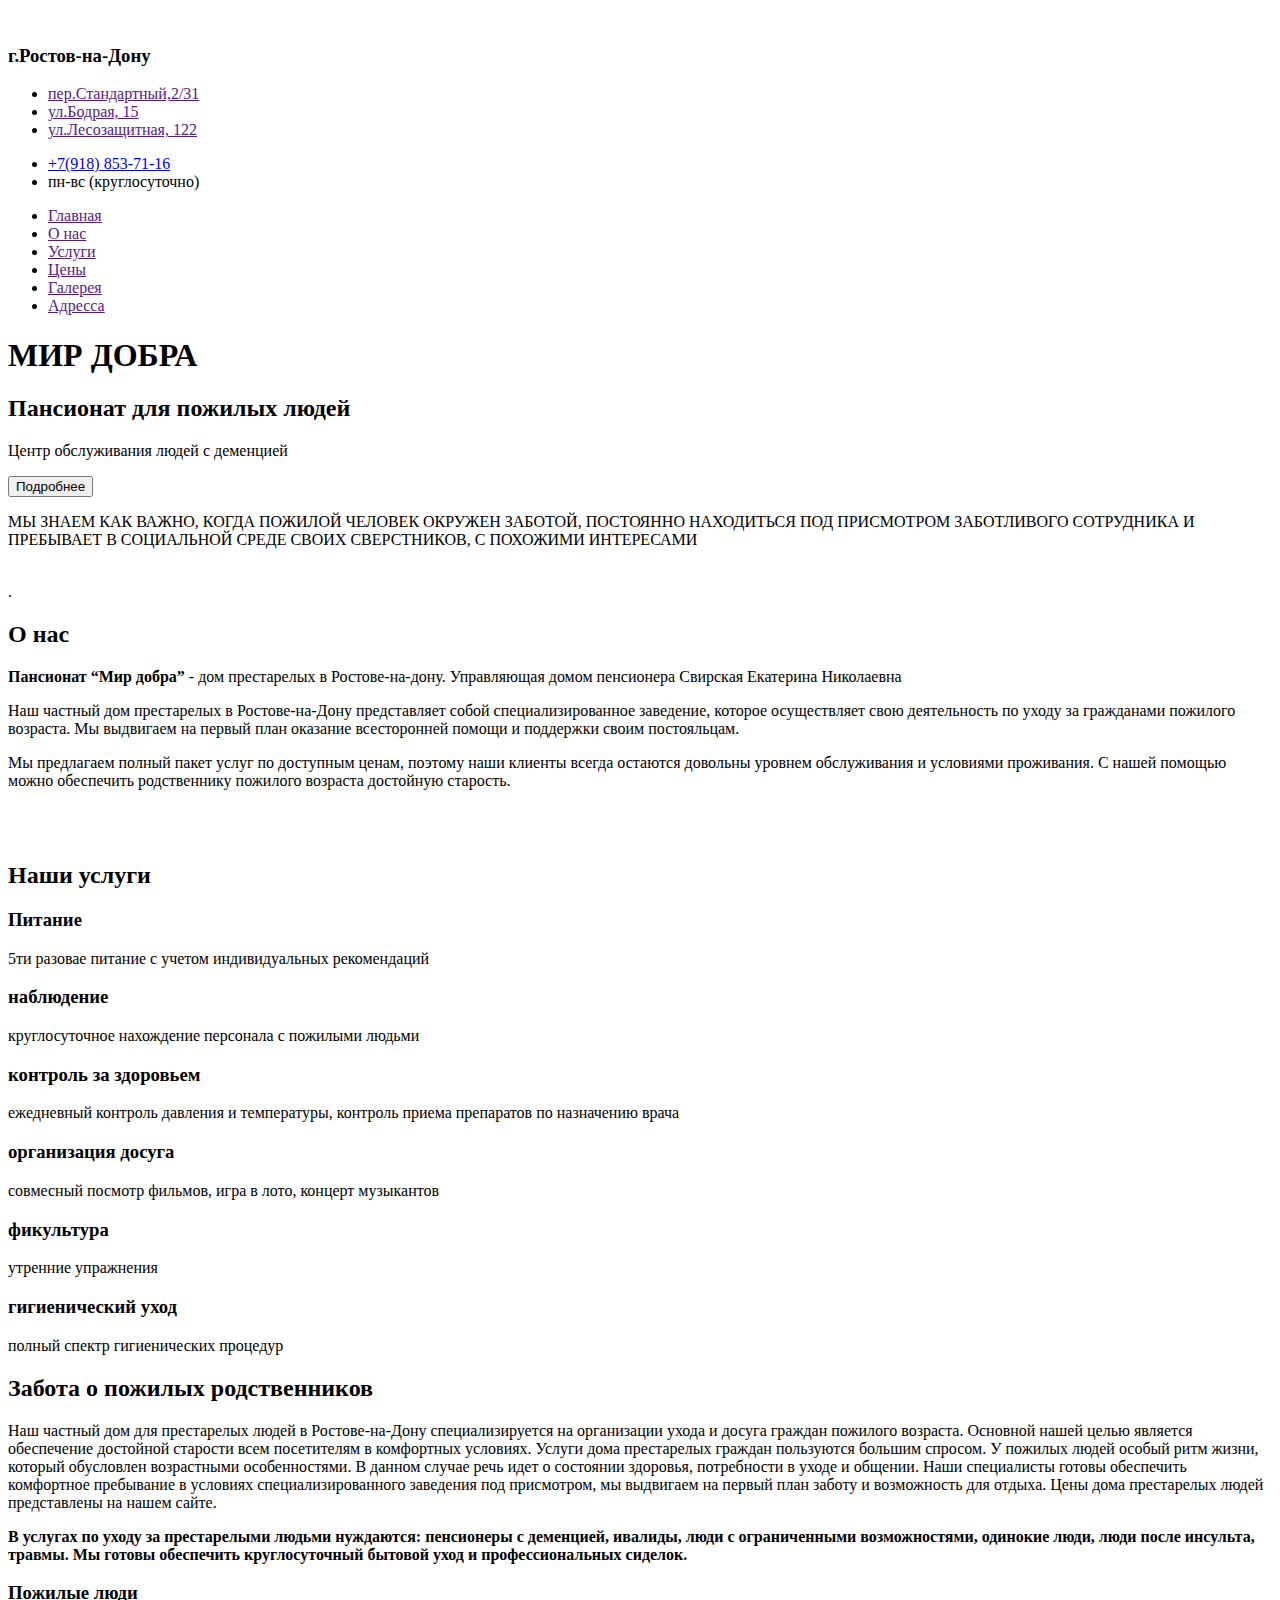
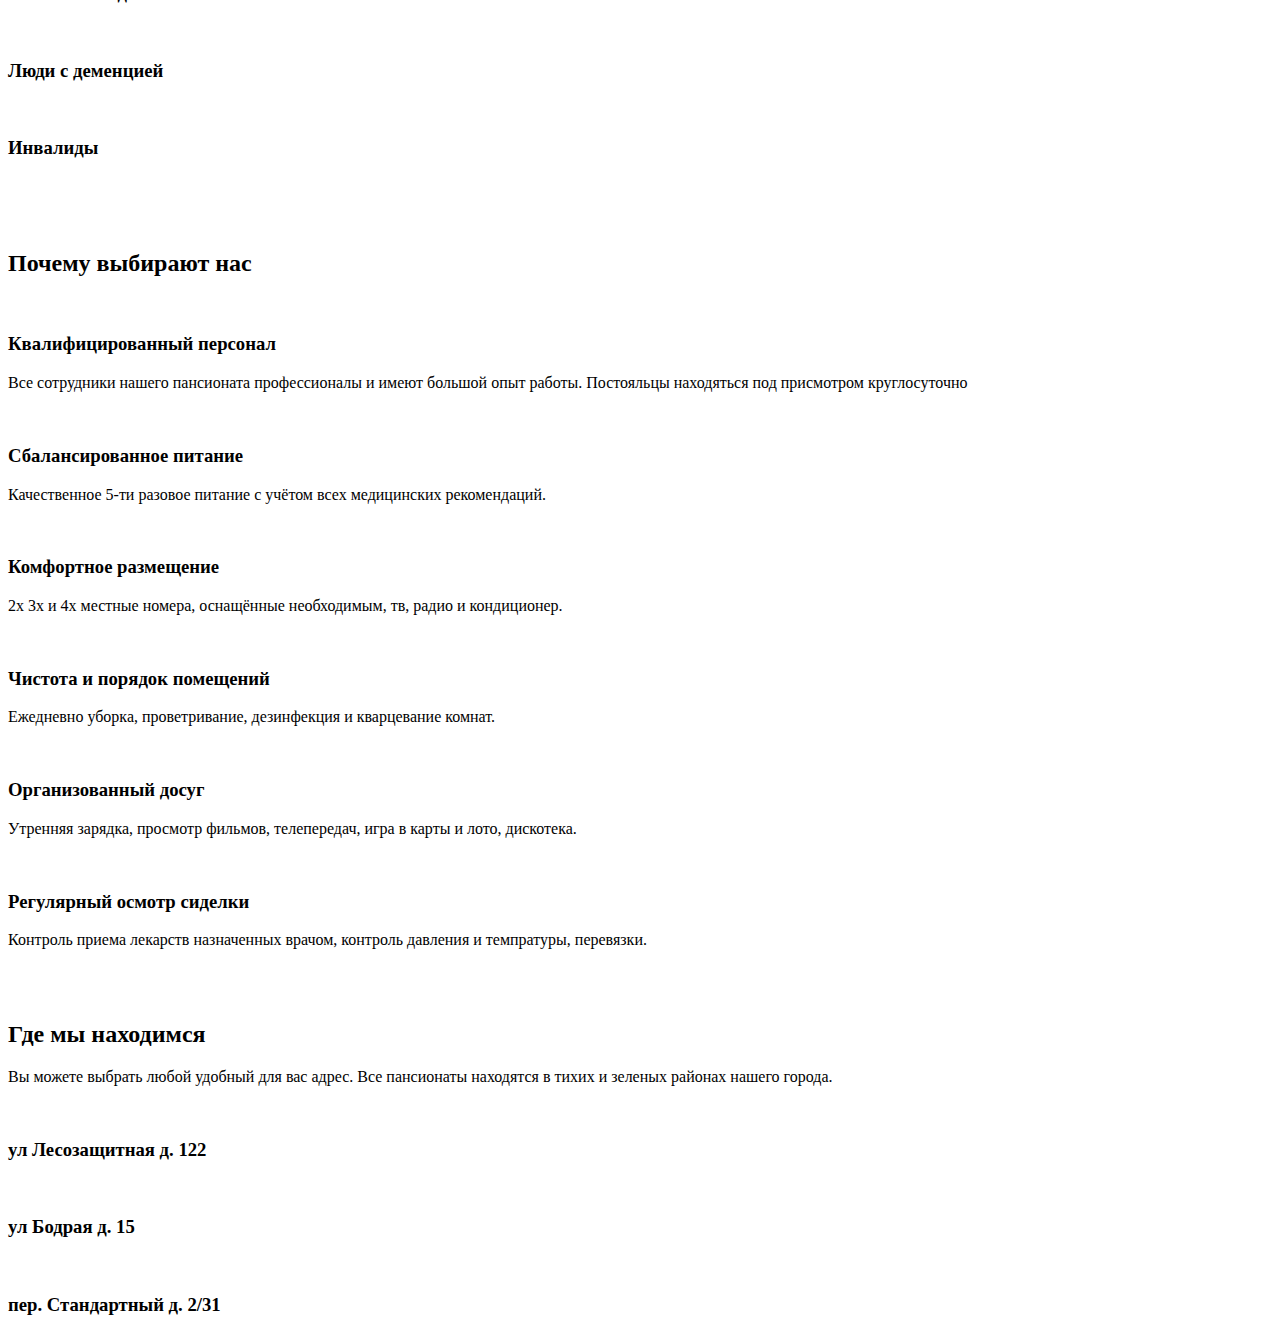
==== index.html @ 71255101 "Add files via upload" ====
<!DOCTYPE html>
<html lang="en">
<head>
    <meta charset="UTF-8">
    <meta name="viewport" content="width=device-width, initial-scale=1.0">
    <title>мир добра</title>
    <link rel="stylesheet" href="./style/fontawesome-free-6.6.0-web/css/all.css">
    <link rel="stylesheet" href="./style/style.css">
    <link rel="stylesheet" media="only screen and (max-width:768px)" href="./style/media.css">
    <link rel="stylesheet" media="only screen and (max-width:520px)" href="./style/media-sm.css">
</head>
<body>
    <header class="header">
        <nav class="header-top">
            <div class="container">
                <div class="nav-top">
                    <div class="logo">
                        <img class="logotip-img" src="./img/logo2.png" alt="">

                    </div>
                    <div class="adres">
                        <h3 class="adres-header"> 
                            <!-- <img class="icon" src="img/loco.png" height="23px" alt=""> -->
                            г.Ростов-на-Дону</h3>
                        <ul class="adres-lict">
                            <li class="adres-item"><a href="">пер.Стандартный,2/31</a></li>
                            <li  class="adres-item"><a href="">ул.Бодрая, 15</a></li>
                            <li  class="adres-item"><a href="">ул.Лесозащитная, 122</a></li>

                        </ul>
                    </div>
                    <div class="fone">
                        <ul class="fone-list">
                            <li class="fone-coll"><a href="tel:+79188537116">
                                 <!-- <img class="icon" src="img/fone.png" height="23px" alt=""> -->
                                 +7(918) 853-71-16</a></li>
                            <li class="fone-time"> 
                                <!-- <img class="icon" src="img/vremy.png" alt=""> -->
                                пн-вс (круглосуточно)</li>
                           
                        </ul>
                    </div>
                </div>
            </div>  
        </nav>
        <nav class="header-nav">
            <div class="container">
                <div class="nav-main">
                    <div class="burger">
                        <span></span>
                    </div>
                    <ul class="menu-main">
                        <li><a href="">Главная</a></li>
                        <li><a href="">О нас</a></li>
                        <li><a href="">Услуги</a></li>
                        <li><a href="">Цены</a></li>
                        <li><a href="">Галерея</a></li>
                        <li><a href="">Адресса</a></li>
                       
                    </ul>
                </div>
            </div>
        </nav>
        <div class="header-promo">
            <h1>МИР ДОБРА</h1>
            <h2>Пансионат для пожилых людей</h2>
            <p>Центр обслуживания людей с деменцией</p>
            <button class="btn">
                Подробнее
            </button>
        </div>
    </header>
    <main>

        <section class="trast">
           
            <div class="container">
                
                <p class="trast-text">
                    МЫ ЗНАЕМ КАК ВАЖНО, КОГДА ПОЖИЛОЙ ЧЕЛОВЕК ОКРУЖЕН ЗАБОТОЙ, ПОСТОЯННО НАХОДИТЬСЯ ПОД ПРИСМОТРОМ ЗАБОТЛИВОГО СОТРУДНИКА И ПРЕБЫВАЕТ В СОЦИАЛЬНОЙ СРЕДЕ СВОИХ СВЕРСТНИКОВ, С ПОХОЖИМИ ИНТЕРЕСАМИ
                </p>
            </div>
            <img class="listvite" src="img/list-futer.png" alt="">
        </section>
        <section class="about" id="about">
          
            <div class="container">
                .
                <div class="about-inner">
                <div class="about-text">
                    <h2>О нас</h2>
                    <p> <strong>Пансионат “Мир добра”</strong> - дом престарелых в Ростове-на-дону. Управляющая домом пенсионера Свирская Екатерина Николаевна</p>
                    <p>Наш частный дом престарелых в Ростове-на-Дону представляет собой специализированное заведение, которое осуществляет свою деятельность по уходу за гражданами пожилого возраста. Мы выдвигаем на первый план оказание всесторонней помощи и поддержки своим постояльцам.</p>
                    <p>Мы предлагаем полный пакет услуг по доступным ценам, поэтому наши клиенты всегда остаются довольны уровнем обслуживания и условиями проживания. С нашей помощью можно обеспечить родственнику пожилого возраста достойную старость.</p>
                    <img class="baterfly" src="img/bater.png" alt="">
                </div>
                <div class="about-foto">
                    <img class="resp" src="./img/foto3.jpg" alt="">
                </div>
                </div>
            </div>
        </section>


        <section class="servis">
            <div class="container">
                <h2>Наши услуги</h2>
                <div class="servis-inner">
                    <article class="servis-item">
                        <div class="servis-icone"><i class="fa-solid fa-utensils"></i></div>
                        <h3>Питание</h3>
                        <p>5ти разовае питание с учетом индивидуальных рекомендаций</p>
                    </article>
                    <article class="servis-item">
                        <div class="servis-icone"><i class="fa-solid fa-user-nurse"></i></div>
                        <h3>наблюдение </h3>
                        <p>круглосуточное нахождение персонала с пожилыми людьми</p>
                    </article>
                    <article class="servis-item">
                        <div class="servis-icone"><i class="fa-solid fa-user-doctor"></i></div>
                        <h3>контроль за  здоровьем</h3>
                        <p>ежедневный контроль давления и температуры, контроль приема препаратов по назначению врача</p>
                    </article>
                    <article class="servis-item">
                        <div class="servis-icone"><i class="fa-solid fa-music"></i></div>
                        <h3>организация досуга</h3>
                        <p>совмесный посмотр фильмов, игра в лото, концерт музыкантов </p>
                    </article>
                    <article class="servis-item">
                        <div class="servis-icone"><i class="fa-solid fa-person-running"></i></div>
                        <h3>фикультура</h3>
                        <p>утренние упражнения</p>
                    </article>
                    <article class="servis-item">
                        <div class="servis-icone"><i class="fa-solid fa-shower"></i></div>
                        <h3>гигиенический уход</h3>
                        <p>полный спектр гигиенических процедур</p>
                    </article>
                </div>
            </div>
        </section>


        <section class="oldmen">
            <div class="container">
                <div class="oldmen-inner">
                    <h2>Забота о пожилых родственников</h2>
                    <p>Наш частный дом для престарелых людей в Ростове-на-Дону специализируется на организации ухода и досуга граждан пожилого возраста. Основной нашей целью является обеспечение достойной старости всем посетителям в комфортных условиях. Услуги дома престарелых граждан пользуются большим спросом. У пожилых людей особый ритм жизни, который обусловлен возрастными особенностями. В данном случае речь идет о состоянии здоровья, потребности в уходе и общении. Наши специалисты готовы обеспечить комфортное пребывание в условиях специализированного заведения под присмотром, мы выдвигаем на первый план заботу и возможность для отдыха. Цены дома престарелых людей представлены на нашем сайте.</p>
                    <p>  
                       <strong>
                         В услугах по уходу за престарелыми людьми нуждаются: пенсионеры с деменцией, ивалиды, люди с ограниченными возможностями, одинокие люди, люди после инсульта, травмы.  Мы готовы обеспечить круглосуточный бытовой уход и профессиональных сиделок.

                       </strong>

                    </p>
                    <div class="oldmen-list">
                        <article class="oldmen-item">
                            <h3>Пожилые люди</h3>
                            <img class="resp" src="./img/odinochka.jpg" alt="">
                            <p></p>
                        </article>
                        <article class="oldmen-item">
                            <h3>Люди с деменцией</h3>
                            <img class="resp" src="./img/demenciaya.jpg" alt="">
                            <p></p>
                        </article>
                        <article class="oldmen-item">
                            <h3>Инвалиды</h3>
                            <img class="resp" src="./img/26.jpg" alt="">
                            <p></p>
                        </article>
                        
                    </div>
                    <img class='listik' src="img/leaf1.png" alt="">
                    
                </div>
            </div>
        </section>


        <section class="special">
            <div class="container">
                <div class="special-inner">
                    <h2>Почему выбирают нас</h2>
                    <div class="special-list">
                        <article class="special-item">
                            <div claas="special-icone" >
                                <img class="resp" src="img/dama.png" alt="">
                                
                            </div>
                            <div class="special-text">
                                <h3>Квалифицированный персонал</h3>
                                <p>Все сотрудники нашего пансионата профессионалы и имеют большой опыт работы. Постояльцы находяться под присмотром круглосуточно</p>
                            </div>
                        </article>
                        <article class="special-item">
                            <div claas="special-icone" >
                                <img class="resp" src="img/apple.png" alt="">
                                
                            </div>
                            <div class="special-text">
                                <h3>Сбалансированное питание</h3>
                                <p>Качественное 5-ти разовое питание с учётом всех медицинских рекомендаций.</p>
                            </div>
                        </article>
                        <article class="special-item">
                            <div claas="special-icone" >
                                <img class="resp" src="img/uut.png" alt="">
                                
                            </div>
                            <div class="special-text">
                                <h3>Комфортное размещение</h3>
                                <p> 2х 3х и 4х местные номера, оснащённые необходимым, тв, радио и кондиционер.</p>
                            </div>
                        </article>
                        <article class="special-item">
                            <div claas="special-icone" >
                                <img class="resp" src="img/pil.png" alt="">
                                
                            </div>
                            <div class="special-text">
                                <h3>Чистота и порядок помещений</h3>
                                <p>Ежедневно уборка, проветривание, дезинфекция и кварцевание комнат.</p>
                            </div>
                        </article>
                        <article class="special-item">
                            <div claas="special-icone" >
                                <img class="resp" src="img/kraski4.png" alt="">
                                
                            </div>
                            <div class="special-text">
                                <h3>Организованный досуг</h3>
                                <p>Утренняя зарядка, просмотр фильмов, телепередач, игра в карты и лото, дискотека.</p>
                            </div>
                        </article>
                        <article class="special-item">
                            <div claas="special-icone" >
                                <img class="resp" src="img/tonometr.png" alt="">
                                
                            </div>
                            <div class="special-text">
                                <h3>Регулярный осмотр сиделки</h3>
                                <p>Контроль приема лекарств назначенных врачом, контроль давления и темпратуры, перевязки.</p>
                            </div>
                        </article>
                        
                    </div>
                    <img class="pal" src="img/palochka.png" alt="">
                </div>

            </div>
        </section>



        <section class="point">
            <div class="container">
               
                <div class="point-inner">
                    <img class="wel" src="img/welcome.png" alt="">
                    <h2>Где мы находимся </h2>
                   
                    <p>Вы можете выбрать любой удобный для вас адрес. Все пансионаты находятся в тихих и зеленых районах нашего города.</p>
                    <div class="point-list">
                        <article class="point-item">
                            
                            <img src="img/122.jpg" alt="">
                            <h3>  ул Лесозащитная д. 122</h3>
                        </article>
                        <article class="point-item">
                           
                            <img src="img/15.jpg" alt="">
                            <h3>  ул Бодрая д. 15</h3>
                        </article>
                        <article class="point-item">
                            
                            <img src="img/31.jpg" alt="">
                            <h3>  пер. Стандартный д. 2/31</h3>
                        </article>
                    </div>
                </div>

            </div>
        </section>
    </main>
    <footer></footer>
</body>
</html>
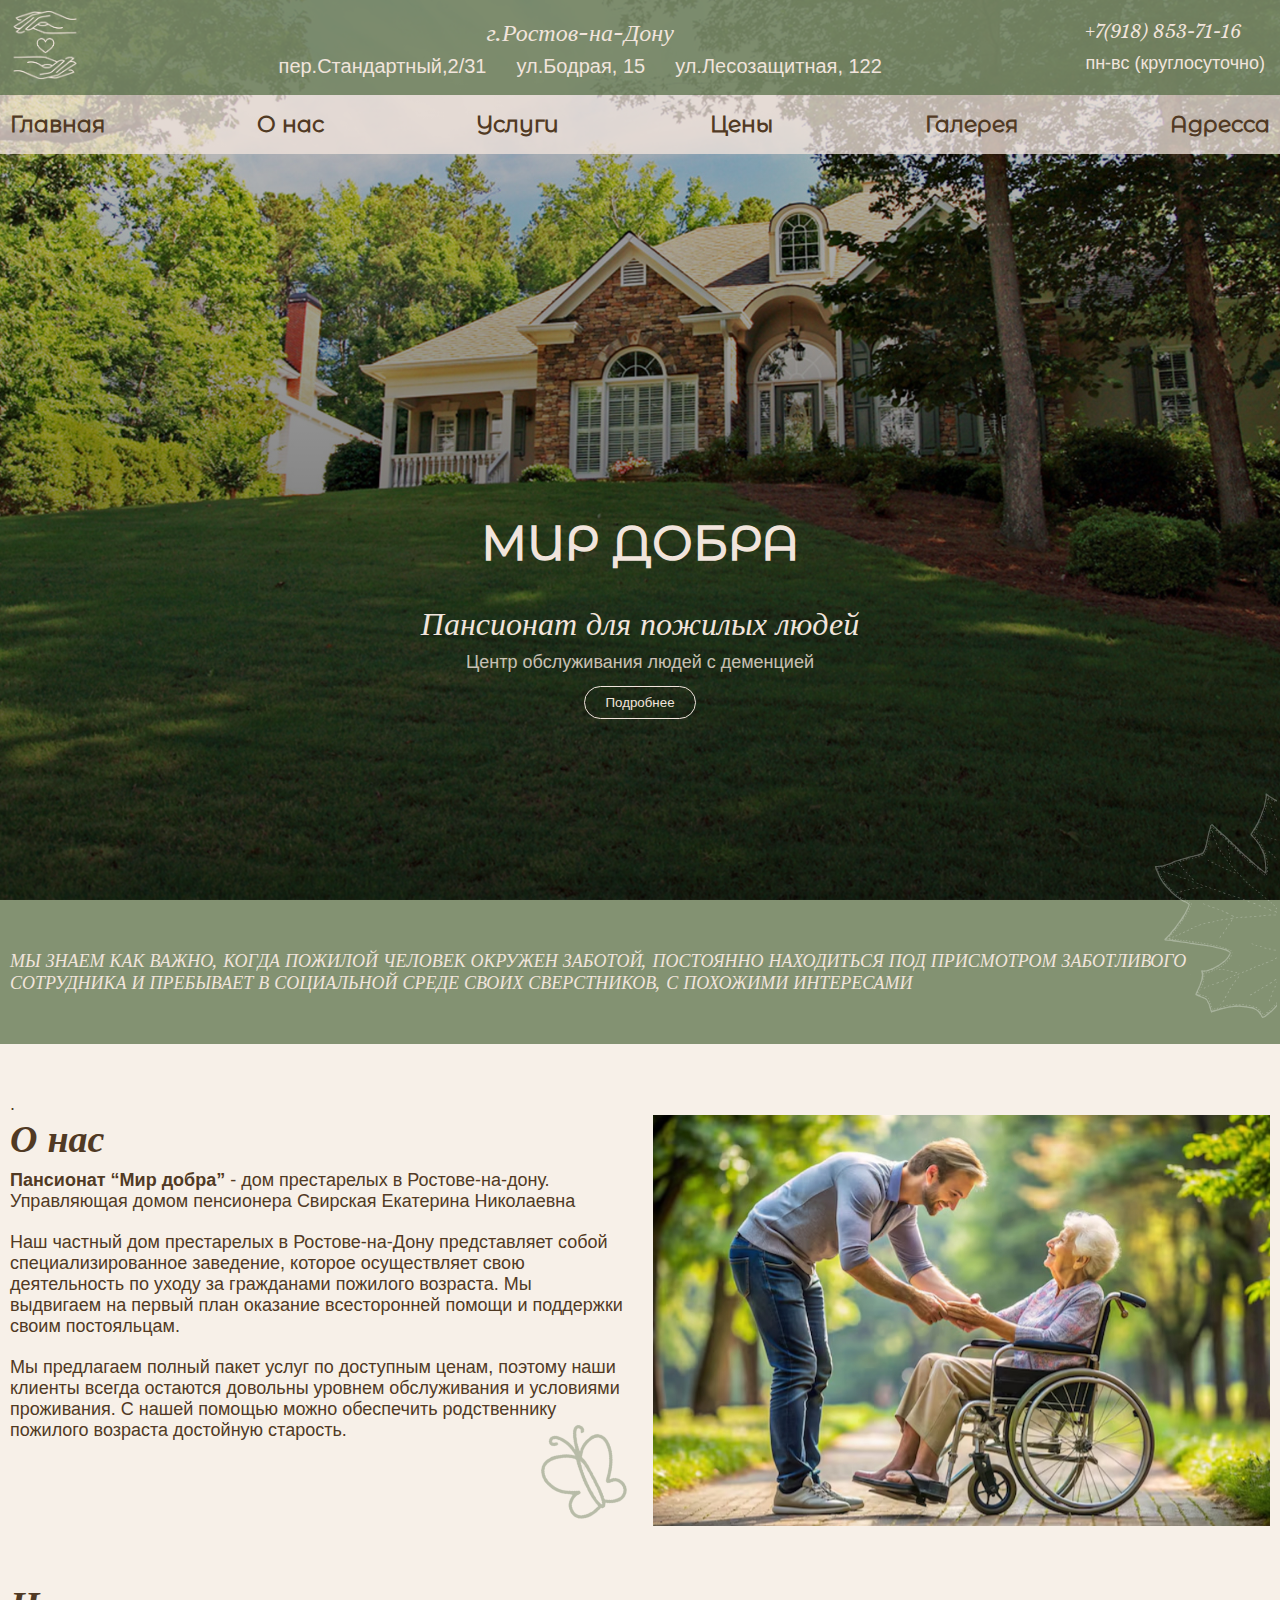
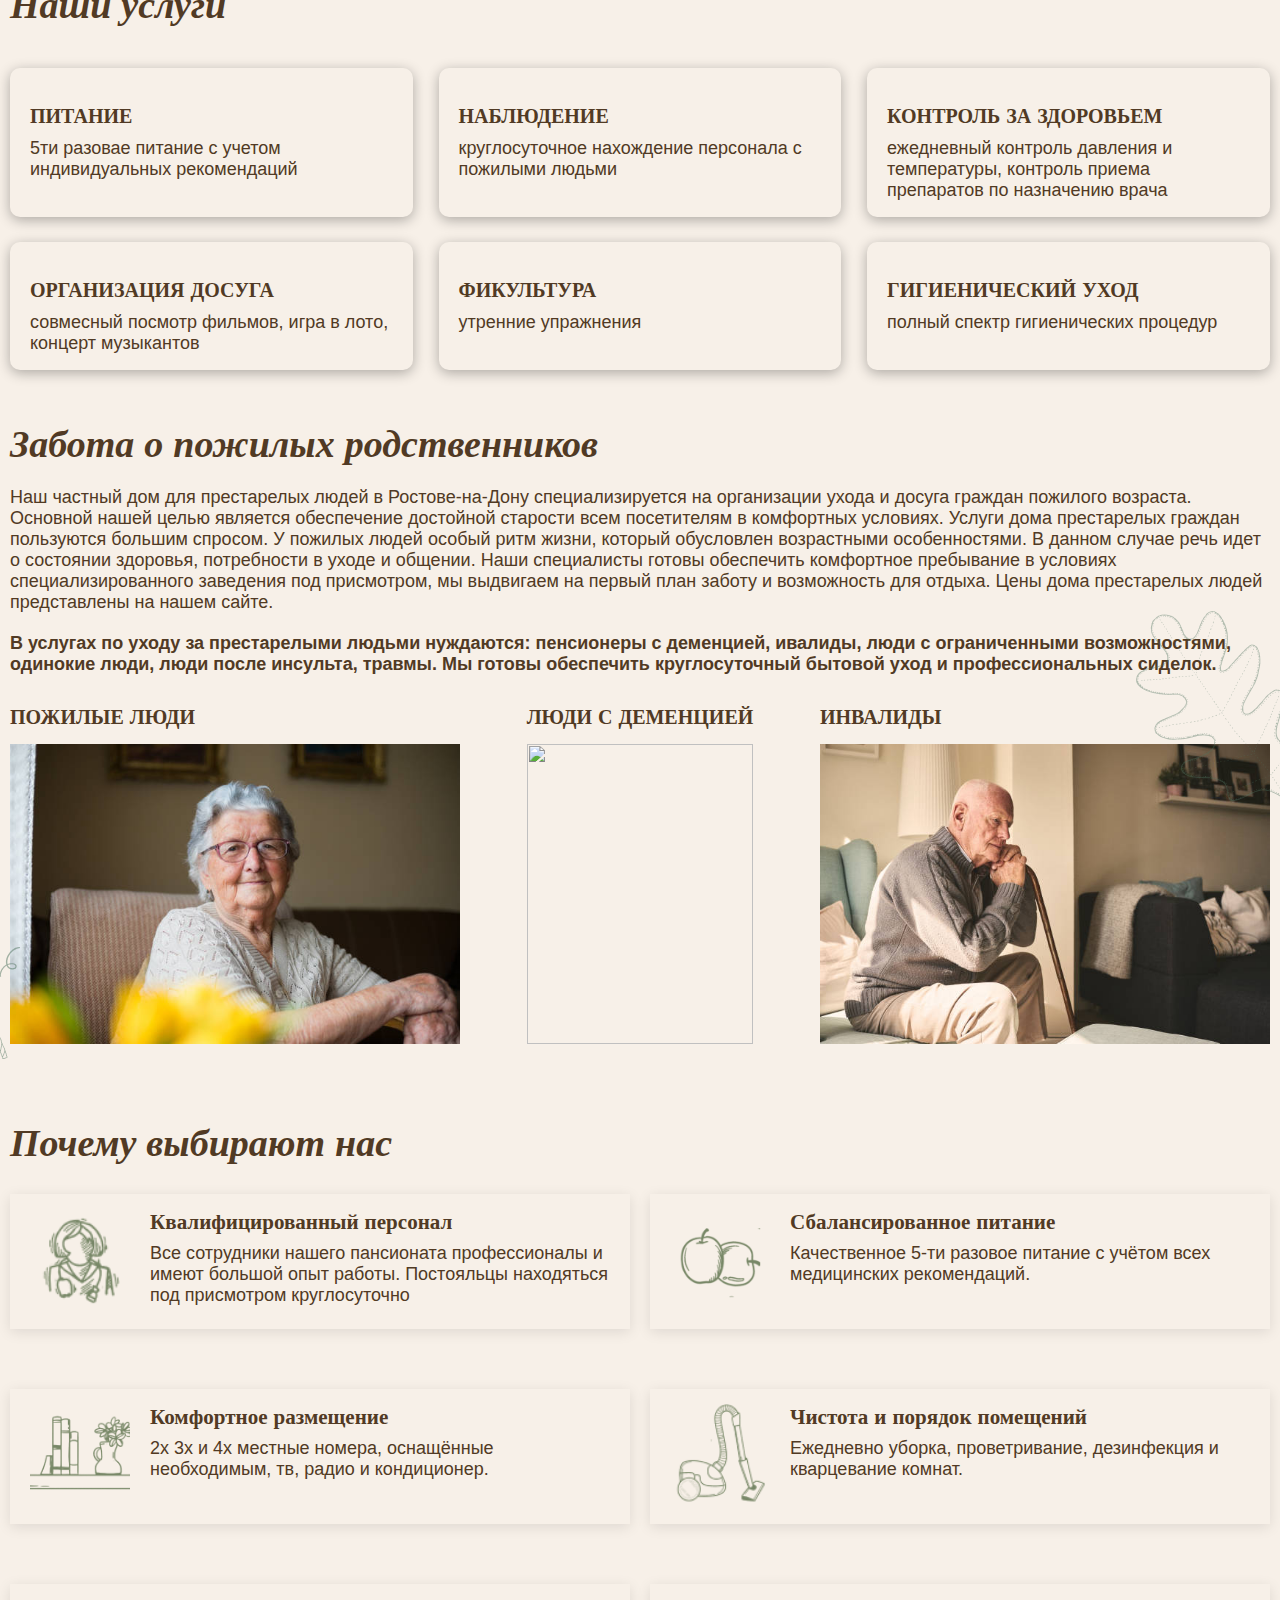
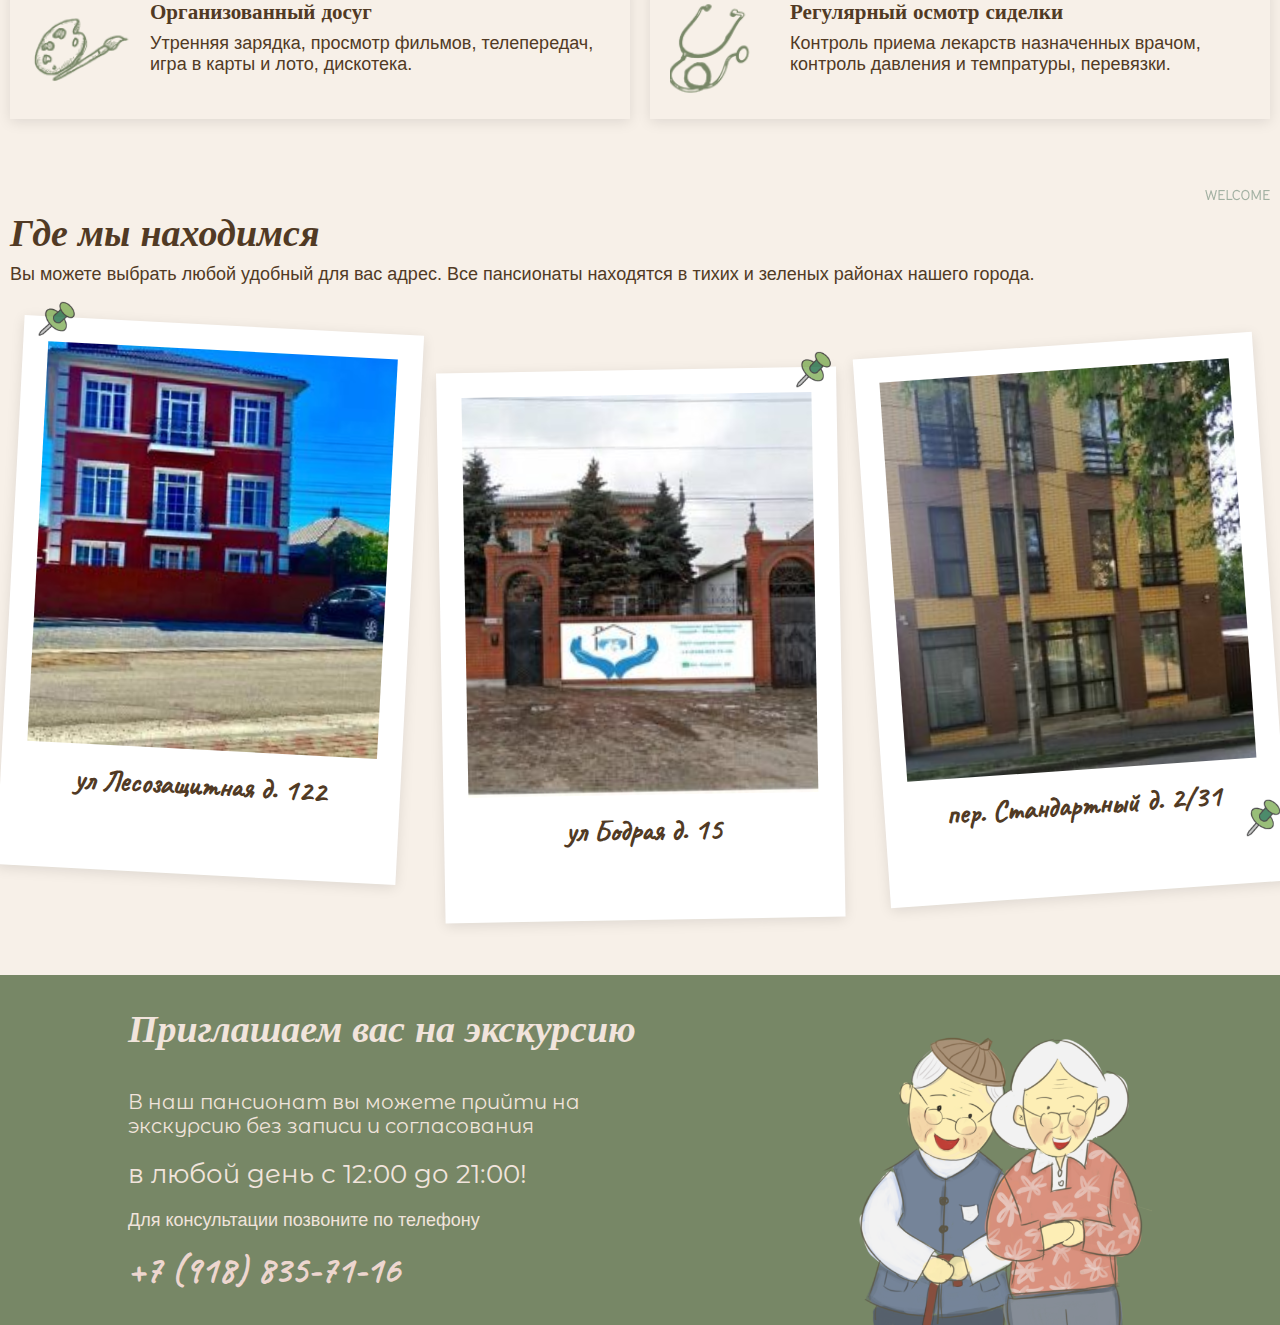
==== commit 0fae18ee: "Add files via upload" ====
--- a/index.html
+++ b/index.html
@@ -4,7 +4,7 @@
     <meta charset="UTF-8">
     <meta name="viewport" content="width=device-width, initial-scale=1.0">
     <title>мир добра</title>
-    <link rel="stylesheet" href="./style/fontawesome-free-6.6.0-web/css/all.css">
+    <link rel="stylesheet" href="./fontawesome-free-6.6.0-web/css/all.css">
     <link rel="stylesheet" href="./style/style.css">
     <link rel="stylesheet" media="only screen and (max-width:768px)" href="./style/media.css">
     <link rel="stylesheet" media="only screen and (max-width:520px)" href="./style/media-sm.css">
@@ -185,7 +185,7 @@
                     <div class="special-list">
                         <article class="special-item">
                             <div claas="special-icone" >
-                                <img class="resp" src="img/dama.png" alt="">
+                                <img class="resp" src="./img/dama.png" alt="">
                                 
                             </div>
                             <div class="special-text">
@@ -195,7 +195,7 @@
                         </article>
                         <article class="special-item">
                             <div claas="special-icone" >
-                                <img class="resp" src="img/apple.png" alt="">
+                                <img class="resp" src="./img/apple.png" alt="">
                                 
                             </div>
                             <div class="special-text">
@@ -205,7 +205,7 @@
                         </article>
                         <article class="special-item">
                             <div claas="special-icone" >
-                                <img class="resp" src="img/uut.png" alt="">
+                                <img class="resp" src="./img/uut.png" alt="">
                                 
                             </div>
                             <div class="special-text">
@@ -215,7 +215,7 @@
                         </article>
                         <article class="special-item">
                             <div claas="special-icone" >
-                                <img class="resp" src="img/pil.png" alt="">
+                                <img class="resp" src="./img/pil.png" alt="">
                                 
                             </div>
                             <div class="special-text">
@@ -225,7 +225,7 @@
                         </article>
                         <article class="special-item">
                             <div claas="special-icone" >
-                                <img class="resp" src="img/kraski4.png" alt="">
+                                <img class="resp" src="./img/kraski4.png" alt="">
                                 
                             </div>
                             <div class="special-text">
@@ -235,7 +235,7 @@
                         </article>
                         <article class="special-item">
                             <div claas="special-icone" >
-                                <img class="resp" src="img/tonometr.png" alt="">
+                                <img class="resp" src="./img/tonometr.png" alt="">
                                 
                             </div>
                             <div class="special-text">
@@ -245,7 +245,7 @@
                         </article>
                         
                     </div>
-                    <img class="pal" src="img/palochka.png" alt="">
+                    <img class="pal" src="./img/palochka.png" alt="">
                 </div>
 
             </div>
@@ -257,19 +257,19 @@
             <div class="container">
                
                 <div class="point-inner">
-                    <img class="wel" src="img/welcome.png" alt="">
+                    <img class="wel" src="./img/welcome.png" alt="">
                     <h2>Где мы находимся </h2>
                    
                     <p>Вы можете выбрать любой удобный для вас адрес. Все пансионаты находятся в тихих и зеленых районах нашего города.</p>
                     <div class="point-list">
                         <article class="point-item">
                             
-                            <img src="img/122.jpg" alt="">
+                            <img src="./img/122.jpg" alt="">
                             <h3>  ул Лесозащитная д. 122</h3>
                         </article>
                         <article class="point-item">
                            
-                            <img src="img/15.jpg" alt="">
+                            <img src="./img/15.jpg" alt="">
                             <h3>  ул Бодрая д. 15</h3>
                         </article>
                         <article class="point-item">
@@ -282,6 +282,14 @@
 
             </div>
         </section>
+        <section class="ecscurs">
+                <div class="ecscurs-inner">
+                    <h2>Приглашаем вас на экскурсию</h2>
+                  <p class="ecs-welcom"> В наш пансионат вы можете прийти на экcкурсию без записи и согласования <span >в любой день с 12:00 до 21:00!</span> </p> 
+                  <p class="ecs-tel">Для консультации позвоните по телефону <a href="tel:+79188357116">+7 (918) 835-71-16</a></p>
+                  <img class="stariki" src="./img/stariki.png" alt="">
+                </div>
+        </section>
     </main>
     <footer></footer>
 </body>
--- a/style/style.css
+++ b/style/style.css
@@ -0,0 +1,590 @@
+*, *::after,*::before{
+    margin: 0;
+    padding: 0;
+    box-sizing: border-box;
+}
+html{
+    overflow-x:hidden;
+   
+
+}
+
+:root{
+--color-green: #50735f;
+--color-beg: #f7f0e8;
+--color-pink: #f1e4dc;
+--color-oliva:#778766;
+--color-text:#50735f;
+--color-braun:#513a24;
+
+}
+@font-face {
+    font-family: 'Roboto';
+    src: local('Roboto'), url('./../fonts/Roboto/Roboto-Regular.ttf ') format('truetype');
+    font-weight: normal;
+    font-style: normal;}
+@font-face {
+        font-family: 'Playfair';
+        src: local('Playfair'), url('./../fonts/Playfair_Display_SC/PlayfairDisplaySC-Regular.ttf') format('truetype');
+        font-weight: normal;
+        font-style: normal;}
+
+@font-face {
+            font-family: "Montserrat";
+            src: local('Montserrat'), url('./../fonts/Montserrat_Alternates/MontserratAlternates-Regular.ttf') format('truetype');
+            font-weight: normal;
+            font-style: normal;}
+
+@font-face {
+                font-family: "LibreBaskerville-Regular";
+                src: local('LibreBaskerville-Regular'), url('./../fonts/Libre_Baskerville/LibreBaskerville-Regular.ttf') format('truetype');
+                font-weight: normal;
+                font-style: normal;}
+
+@font-face {
+                    font-family: "LibreBaskerville-Italic";
+                    src: local('LibreBaskerville-Italic'), url('./../fonts/Libre_Baskerville/LibreBaskerville-Italic.ttf') format('truetype');
+                    font-weight: normal;
+                    font-style: italic;}
+
+
+@font-face {
+                    font-family: 'Caveat';
+                    src: local('Caveat'), url('./../fonts/Caveat/Caveat-Regular.ttf ') format('truetype');
+                    font-weight: normal;
+                    font-style: normal;}
+
+.container{
+    max-width: 1280px;
+    margin: 0 auto;
+    padding: 0 10px;
+    }
+
+body{
+    background: var(--color-beg);
+    color:var(--color-braun);
+    font-size: 18px;
+    font-family:Roboto,sans-serif ;
+}
+h2,h3{
+    font-family: "LibreBaskerville-Regular";
+}
+h1{
+    font-family: "Montserrat";
+}
+h2{
+    margin-bottom: 0.5rem;
+    font-family: "LibreBaskerville-Italic";
+    font-style: italic;
+    font-weight: bold;
+    font-size: 38px;
+   
+    
+}
+.resp{
+    width: 100%;
+}
+
+
+.header{
+    background: linear-gradient(rgba(0,0,0,0.2),rgba(0,0,0,0.7)), url(./../img/house.jpg) no-repeat center/cover;
+    height: 100vh;
+    display: flex;
+    flex-direction: column;
+    min-height: 500px;
+    /* border: 3px solid red; */
+}
+
+
+.header-promo{
+    color: var(--color-pink);
+    text-align: center;
+   padding-top: 40vh;
+}
+.header-promo h1{
+    margin-bottom: 2rem;
+    font-size: 48PX;
+}
+.header-promo h2{
+    margin-bottom: 0.5rem;
+    font-family: "LibreBaskerville-Italic";
+    font-style: italic;
+    font-weight: normal;
+    font-size: 32px;
+
+}
+.header-promo p{
+    margin-bottom: 0.8rem;
+    color: var(--color-pink);
+    opacity: 0.8;
+}
+.btn{
+    background: transparent;
+    border: 1px solid var(--color-pink);
+    color: var(--color-pink);
+    padding: 8px 20px;
+    border-radius: 20px;
+}
+.btn:hover{
+    background:#77876695;
+    cursor: pointer;
+    transition: 1s;
+    box-shadow: 0 0 8px rgba(255, 255, 255, 0.8);
+}
+
+
+.header-top{
+    background: #778766ec;
+    padding: 10px 0;
+
+}
+.logotip-img{
+    width: 70px;
+}
+.nav-top{
+    display: flex;
+    flex-direction: row;
+    justify-content: space-between;
+    align-items: center;
+    color: var(--color-pink);
+}
+.adres-lict{
+    display: flex;
+    flex-direction: row;
+    justify-content: space-between;
+    align-items: center;
+    list-style: none;
+    gap: 30px;
+}
+.adres-lict a{
+    color: inherit;
+    font-size: 20px;
+    text-decoration: none;
+}
+.adres-header{
+    font-family: "LibreBaskerville-Italic";
+    font-style: italic;
+    font-weight: normal;
+    font-size: 24px;
+    margin-bottom: 8px;
+    text-align: center;
+}
+.fone-list{
+    list-style: none;
+    display: flex;
+    flex-direction: column;
+   
+
+}
+.fone-list a{
+    text-decoration: none;
+    color:inherit ;
+   
+}
+.fone-coll:hover{
+    transform: scale(1.2);
+    transition: 1s;
+    box-shadow: inset 0 0 8px 2px rgba(255, 255, 255, 0.5);
+    border-radius: 20px;
+
+
+}
+.icon{
+    height: 23px;
+    margin-right: 10px;
+    vertical-align: middle;
+}
+.fone-coll:hover .icon{
+    transform: rotate(20deg);
+}
+.fone-list li{
+    padding: 5px;
+}
+.fone-coll{
+    font-family: "LibreBaskerville-Italic";
+    font-style: italic;
+    font-weight: normal;
+}
+.menu-main{
+    display: flex;
+    flex-direction: row;
+    justify-content: space-between;
+    align-items: center;
+    color: #513a24;
+    list-style: none;
+    font-size: 22px;
+    font-weight: bold;
+    font-family: "Montserrat";
+    /* text-transform: uppercase; */
+
+}
+.menu-main a{
+    color: inherit;
+    text-decoration: none;
+}
+.header-nav{
+    background: #f1e4dcc4;
+    padding: 16px 0;
+}
+.menu-main li:hover{
+    transform: scale(1.2);
+    transition: 1s;
+}
+.burger{
+    position: absolute;
+    width: 28px;
+    height: 28px;
+    border: 1px solid var(--color-oliva);
+    border-radius: 5px;
+    top: 2px;
+    z-index: 2000;
+    padding: 3px;
+    display: none;
+}
+.burger span{
+    position: relative;
+    display: block;
+    height: 2px;
+    background: var(--color-oliva);
+    top: 49%;
+    border-radius: 10px;
+}
+.burger span::before{
+    content: "";
+    position: absolute;
+    display: block;
+    height: 2px;
+    background: var(--color-oliva);
+    top: -6px;
+    border-radius: 10px;
+    width: 100%;
+}
+.burger span::after{
+    content: "";
+    position: absolute;
+    display: block;
+    height: 2px;
+    background: var(--color-oliva);
+    top: 6px;
+    border-radius: 10px;
+    width: 100%;
+}
+
+
+.trast{
+    background:#7a8b69ee;
+    padding: 50px 0;
+    color: var(--color-pink);
+    position: relative;
+
+}
+.listvite{
+    position: absolute;
+   bottom: 50px;
+    right: -63px;
+    transform: rotate(-90deg) scale(-1,1);
+    opacity: 0.5;
+}
+.trast-text{
+    font-family: "LibreBaskerville-Italic";
+    font-style: italic;
+}
+.about{
+    margin-top: 50px;
+   
+}
+
+.about-inner{
+    display: flex;
+    flex-direction:row;
+    justify-content: space-between;
+    align-items: start;
+    gap: 2vw;
+    flex-wrap: wrap;
+
+}
+
+.about-text{
+    flex: 1 1 600px;
+    position: relative;
+}
+.about-text p{
+    margin-bottom: 20px;
+    color:var(--color-braun)
+}
+.about-foto{
+    flex: 1 1 600px;
+}
+
+.servis{
+    margin-top: 50px;
+}
+.servis h2{
+    margin-bottom: 40px;
+}
+.servis-inner{
+    display: flex;
+    flex-direction: row;
+    justify-content: space-between;
+    align-items: stretch;
+    flex-wrap: wrap;
+    gap: 2vw;
+}
+.servis-item{
+    flex: 1 1 30%;
+    /* border: 1px solid var(--color-oliva); */
+    padding: 16px 20px;
+    transition: 1s ease-in;
+    box-shadow: 0 3px 13px 0 rgba(0, 0, 0, 0.3);
+    border-radius: 10px;
+
+}
+.servis-icone{
+    font-size: 50px;
+    margin-bottom: 20px;
+    color: var(--color-oliva);
+}
+.servis-item h3{
+    font-size: 20px;
+    margin-bottom: 10px;
+    text-transform: uppercase;
+}
+.servis-item:hover{
+    transform: scale(1.2);
+    transition: 1s ease-in;
+    box-shadow: 0 0 8px rgba(255, 255, 255, 0.5);
+    background: var(--color-pink);
+    cursor: pointer;
+    
+}
+.oldmen{
+    margin-top: 50px;
+
+}
+.oldmen-inner{
+    position: relative;
+}
+.listik{
+    position: absolute;
+    bottom: 190px;
+    right: -70px;
+    opacity: 0.5;
+}
+.oldmen p{
+    margin-top: 20px;
+}
+
+.oldmen-list{
+    display: flex;
+    flex-direction: row;
+    justify-content: space-between;
+    align-items: stretch;
+    gap: 2vw;
+    margin-top: 30px;
+
+}
+.oldmen-list img{
+    height: 300px;
+    object-fit: cover;
+}
+.oldmen-item h3{
+    margin-bottom: 15px;
+    font-size: 20px;
+    text-transform: uppercase;
+}
+.special{
+    padding-top: 50px;
+    
+}
+.special-inner{
+    position: relative;
+}
+.special-list{
+    display: flex;
+    flex-direction: row;
+    justify-content: space-between;
+    align-items: stretch;
+    gap: 20px;
+    flex-wrap: wrap;
+    padding-top: 20px;
+  
+
+}
+.special-item{
+    flex: 1 1 40%;
+    display: flex;
+    gap: 20px;
+    margin-bottom: 40px;
+    box-shadow: 0 3px 13px 0 rgba(0, 0, 0, 0.1);
+    padding: 15px 20px;
+}
+.special-icone{
+   width: 200px;
+   border: 1px solid red;
+    height: 200px;
+}
+
+.special-item img{
+width: 100px;
+height: 100px;
+object-fit: cover;
+} 
+.special-item h3{
+    margin-bottom: 8px;
+}                 
+
+.point{
+    padding: 50px 0;
+}
+.point-inner{
+    position: relative;
+}
+.wel{
+    position:absolute;
+    top: -20px;
+    right: 0;
+    opacity: 0.5;
+}
+.point-list{
+    display: flex;
+    flex-direction: row;
+    justify-content: space-between;
+    align-items: stretch;
+    gap: 30px;
+    margin-top: 40px;
+}
+.point-item{
+    background: white;
+    padding: 25px 25px 50px 25px;
+    box-shadow: 0 3px 13px 0 rgba(0, 0, 0, 0.1);
+    transform: rotate(3deg);
+    position: relative;
+
+
+}
+
+.point-item:nth-child(2){
+    transform: rotate(-1deg) translateY(45px);
+
+}
+.point-item:nth-child(3){
+    transform: rotate(-4deg) translateY(20px);
+}
+.point-item::after{
+    content:'';
+    background: url(./../img/pin2.png);
+    background-size: cover;
+    width: 35px;
+    height: 35px;
+    top: -15px;
+    left: 15px;
+    opacity: 0.7;
+    display: block;
+    position: absolute;
+
+}
+.point-item:nth-child(2)::after{
+    content:'';
+    background: url(./../img/pin2.png);
+    background-size: cover;
+    width: 35px;
+    height: 35px;
+    top: -15px;
+    
+    left: 90%;
+    opacity: 0.7;
+    display: block;
+    position: absolute;
+}
+.point-item:nth-child(3)::after{
+    content:'';
+    background: url(./../img/pin2.png);
+    background-size: cover;
+    width: 35px;
+    height: 35px;
+    top:85%;
+    
+    left: 90%;
+    opacity: 0.7;
+
+    display: block;
+    position: absolute;
+
+}
+.point-item img{
+    width: 100%;
+    height: 400px;
+    object-fit: cover;
+}
+.point-item h3{
+    height: 50px;
+    overflow: hidden;
+    margin-top: 20px;
+    font-family: 'Caveat';
+    font-size: 30px;
+    text-align: center;
+    line-height: 20px;
+
+}
+.baterfly{
+    position: absolute;
+    bottom: -60px;
+    right: -10px;
+    opacity: 0.5;
+    width: 100px;
+    transform: rotate(-20deg);
+
+
+}
+.pal{
+    position: absolute;
+    bottom: 700px;
+    left: -95px;
+    opacity: 0.5;
+}
+
+
+
+.ecscurs{
+    background: #778766;
+    color: var(--color-pink);
+    position: relative;
+    height: 350px;
+    
+    padding: 30px 5% 30px 10%;
+    margin-top: 50px;
+}
+.stariki{
+    width: 300px;
+    position: absolute;
+    right: 10%;
+    bottom: 0;
+}
+.ecs-welcom{
+    max-width: 500px;
+  
+    font-size: 20px;
+    font-family: "Montserrat";
+    padding-top: 30px;
+}
+
+.ecs-tel {
+    padding-top: 20px;
+}
+.ecs-tel a{
+    display: block;
+    color: #edd6cf;;
+    text-decoration: none;
+    padding-top: 15px;
+    font-family: 'Caveat';
+    font-size: 38px;
+    font-weight: 900;
+    
+}
+
+.ecs-welcom span{
+    display: block;
+    font-size: 26px;
+    padding-top: 20px;
+}
+ --- a/style/media.css
+++ b/style/media.css
@@ -0,0 +1,93 @@
+@media (max-width:768px){
+    .container{width: 95%;}
+    .adres-lict{
+        display: none;
+    }
+    .menu-main{
+        display: none;
+    }
+    .header-nav{
+        order: 0;
+    }
+    .header-top{
+        order: 1;
+    }
+    .header-promo{
+        order: 2;
+    }
+    .burger{
+        display: block;
+    }
+    .servis-item{
+        flex: 1 1 45%;
+    }
+
+    .point-list{
+        display: flex;
+        flex-direction: column;
+        justify-content: space-between;
+        align-items: stretch;
+        gap: 10px;
+        margin-top:20px;
+    }
+    .point-item{
+        background: white;
+        padding: 15px 15px 10px 15px;
+        box-shadow: 0 3px 13px 0 rgba(0, 0, 0, 0.1);
+        transform: rotate(0);
+        position: relative;
+    
+    
+    }
+    
+    .point-item:nth-child(2){
+        transform: rotate(0) translateY(0);
+    
+    }
+    .point-item:nth-child(3){
+        transform: rotate(0) translateY(0);
+    }
+    .point-item::after{
+        content:'';
+        background:none;     
+        display: none;
+        position: absolute;
+    
+    }
+    .point-item:nth-child(2)::after{
+        content:'';
+        background:none;     
+        display: none;
+        position: absolute;
+    }
+    .point-item:nth-child(3)::after{
+        content:'';
+        background:none;     
+        display: none;
+        position: absolute;
+    
+    }
+    .point-item img{
+        width: 100%;
+        height: 300px;
+        object-fit: cover;
+    }
+    .oldmen-list{
+        display: flex;
+        flex-direction: column;
+        justify-content: space-between;
+        align-items: stretch;
+        gap: 2vw;
+        margin-top: 30px;
+    
+    }
+
+    .listik{
+        position: absolute;
+        bottom: 300px;
+        right: -10px;
+        opacity: 0.5;
+        width: 70px;
+    }
+
+}--- a/style/media-sm.css
+++ b/style/media-sm.css
@@ -0,0 +1,247 @@
+@media (max-width:520px){
+body{
+    overflow-x: hidden;
+}
+    h2{
+        font-size: 28px;
+    }
+    .container{width: 90%; max-width:auto; padding: 0;}
+    
+
+    
+    .header-top {
+        
+        padding: 5px 0;
+    }
+    .adres-lict a {
+        
+        font-size: 14px;
+        
+    }
+
+    .adres-header {
+        
+        font-size: 14px;
+        margin-bottom: 0;
+        text-align: center;
+        position: absolute;
+        top: -32px;
+        right: 7px;
+        color: var(--color-oliva);
+        font-family: "Montserrat";
+        font-style: normal;
+        font-weight: bold;
+    }
+    .fone-time{
+        font-size: 12px;
+        margin-top: 5px;
+    }
+
+    .fone-list {
+       font-size: 14px;
+    }
+
+    .logotip-img {
+        width: 60px;
+    }
+   .logo{
+    width: 100%;
+   
+   }
+
+   .nav-top {
+    display: flex;
+    flex-direction: row;
+    justify-content: center;
+    align-items: center;
+    flex-wrap: wrap;
+    position: relative;
+}
+
+.fone{
+    position: absolute;
+    top: 10px;
+    right: 7px;
+}
+.fone-list li{
+    padding: 0;
+    
+}
+.header-promo {
+  
+    text-align: center;
+    padding-top: 45vh;
+    position: relative;
+}
+.header-promo h1 {
+    margin-bottom: 1rem;
+    font-size: 24PX;
+}
+.header-promo h2 {
+    margin-bottom: 0.4rem;
+    
+    font-size: 20px;
+}
+.header-promo p {
+    margin-bottom: 0.6rem;
+   font-size: 15px;
+}
+.servis-item{
+    flex: 1 1 90%;
+    margin-bottom: 16px;
+}
+.servis-icone{
+    font-size: 30px;
+    margin-bottom: 18px;
+    color: var(--color-oliva);
+}
+.servis-item h3{
+    font-size: 14px;
+    margin-bottom: 10px;
+    text-transform: uppercase;
+}
+.oldmen-list{
+    display: flex;
+    flex-direction: column;
+    justify-content: space-between;
+    align-items: stretch;
+    gap: 2vw;
+    margin-top: 30px;
+
+}
+.listik{
+    position: absolute;
+    bottom: 300px;
+    right: -10px;
+    opacity: 0.5;
+    width: 70px;
+}
+.pal{
+   display: none;
+}
+.special-item{
+ 
+    display: flex;
+    flex-direction: column;
+    gap: 7px;
+    margin-bottom: 0px;
+    box-shadow: 0 3px 13px 0 rgba(0, 0, 0, 0.1);
+    padding: 10px 15px;
+    width: 100%;
+    flex: 1 1 100%;
+}
+.special-item img{
+    width: 60px;
+    height: 60px;
+    object-fit: cover;
+    } 
+    .wel{
+        position:absolute;
+        bottom: none;
+        top: -20px;
+        right: 0;
+        opacity: 0.5;
+        width: 15%;
+    }
+    .point-list{
+        display: flex;
+        flex-direction: column;
+        justify-content: space-between;
+        align-items: stretch;
+        gap: 10px;
+        margin-top:20px;
+    }
+    .point-item{
+        background: white;
+        padding: 15px 15px 10px 15px;
+        box-shadow: 0 3px 13px 0 rgba(0, 0, 0, 0.1);
+        transform: rotate(0);
+        position: relative;
+    
+    
+    }
+    
+    .point-item:nth-child(2){
+        transform: rotate(0) translateY(0);
+    
+    }
+    .point-item:nth-child(3){
+        transform: rotate(0) translateY(0);
+    }
+    .point-item::after{
+        content:'';
+        background:none;     
+        display: none;
+        position: absolute;
+    
+    }
+    .point-item:nth-child(2)::after{
+        content:'';
+        background:none;     
+        display: none;
+        position: absolute;
+    }
+    .point-item:nth-child(3)::after{
+        content:'';
+        background:none;     
+        display: none;
+        position: absolute;
+    
+    }
+    .point-item img{
+        width: 100%;
+        height: 300px;
+        object-fit: cover;
+    }
+
+    .ecscurs{
+        overflow: hidden;
+        position: static;
+        height: auto;
+        
+        padding: 30px 0 0 0;
+        margin-top: 40px;
+        text-align: center;
+    }
+    .ecscurs h2{
+        font-size: 24px;
+    }
+    .stariki{
+        width: 200px;
+        position: static;
+        right: 0;
+        bottom: 0;
+        margin: 0 auto;
+        display: block;
+    }
+    .ecs-welcom{
+        max-width: 300px;
+      
+        font-size: 16px;
+        font-family: "Montserrat";
+        padding-top: 30px;
+    }
+    
+    .ecs-tel {
+        padding-top: 20px;
+    }
+    .ecs-tel a{
+        display: block;
+        color: #edd6cf;;
+        text-decoration: none;
+        padding-top: 15px;
+        font-family: 'Caveat';
+        font-size: 30px;
+        font-weight: 900;
+        
+    }
+    
+    .ecs-welcom span{
+        display: block;
+        font-size: 20px;
+        padding-top: 20px;
+        text-align: center;
+        max-width: 200px;
+        margin: 0 auto;
+    }
+}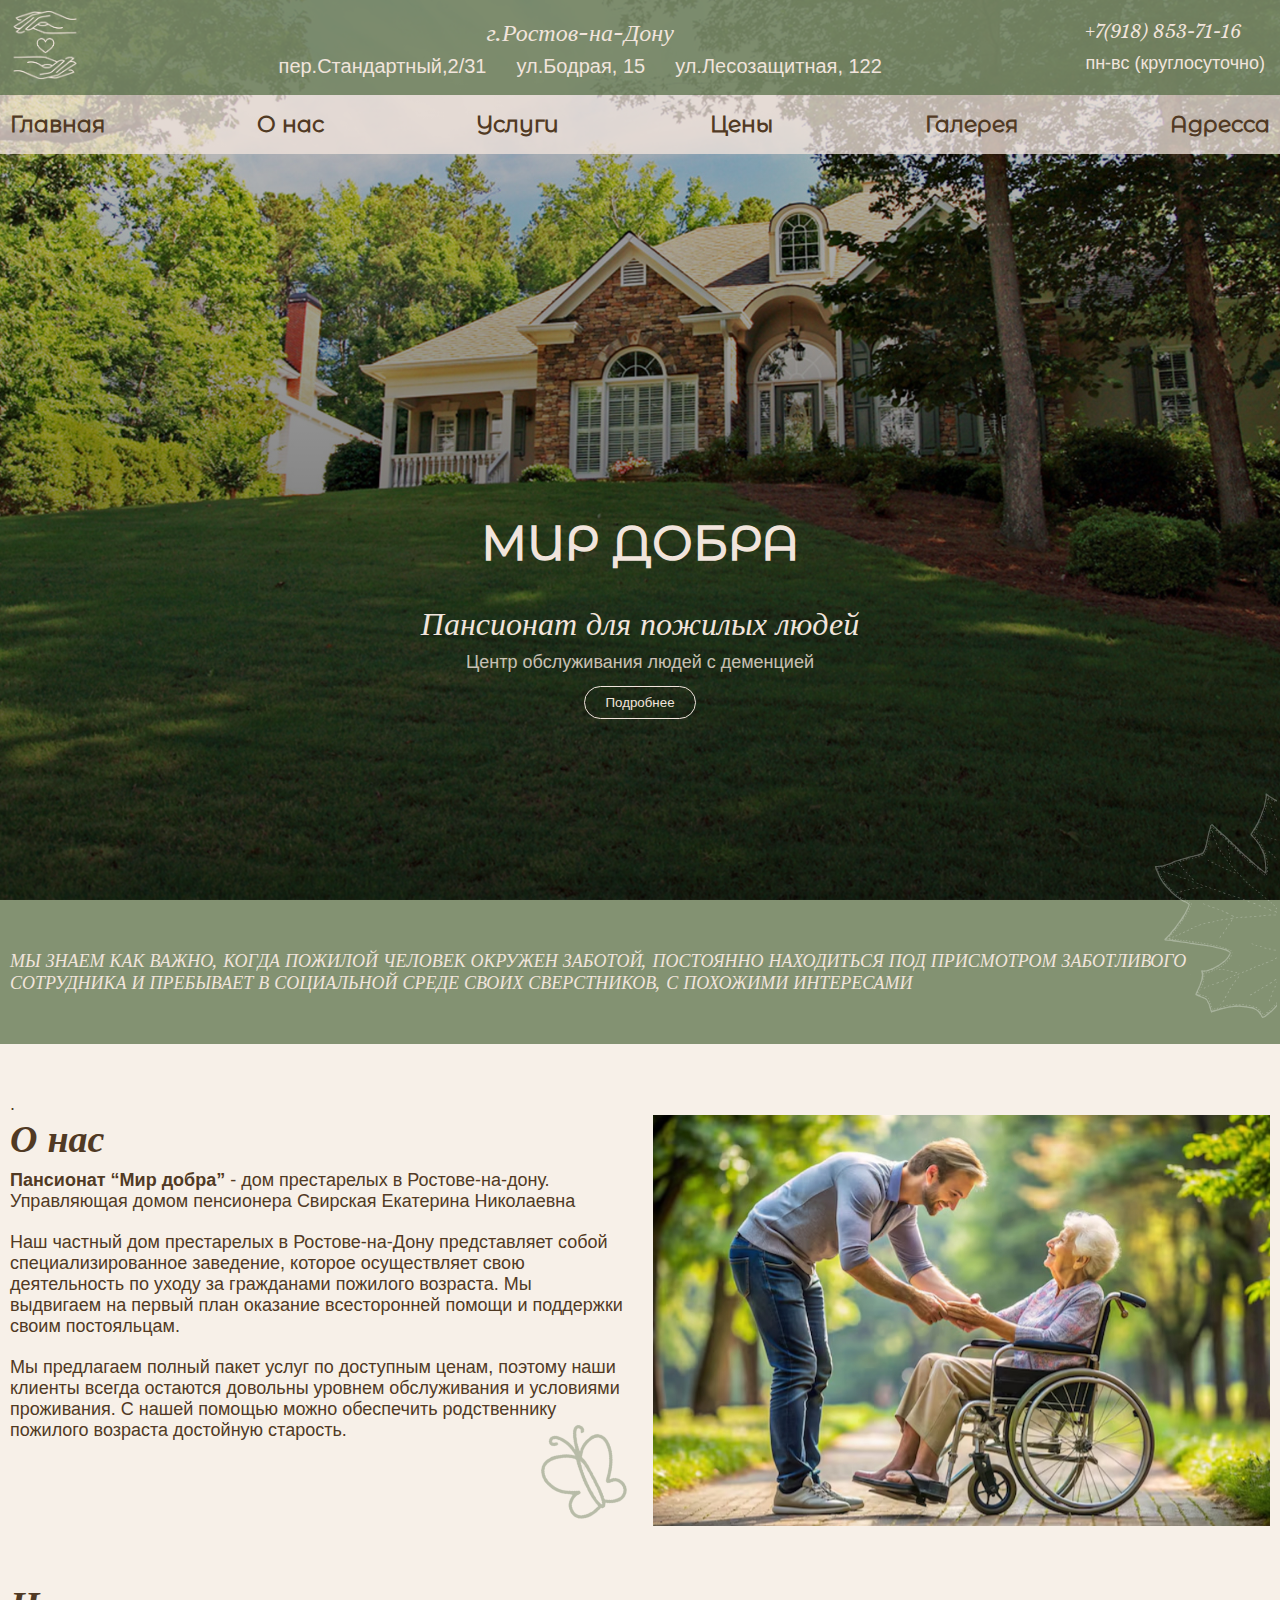
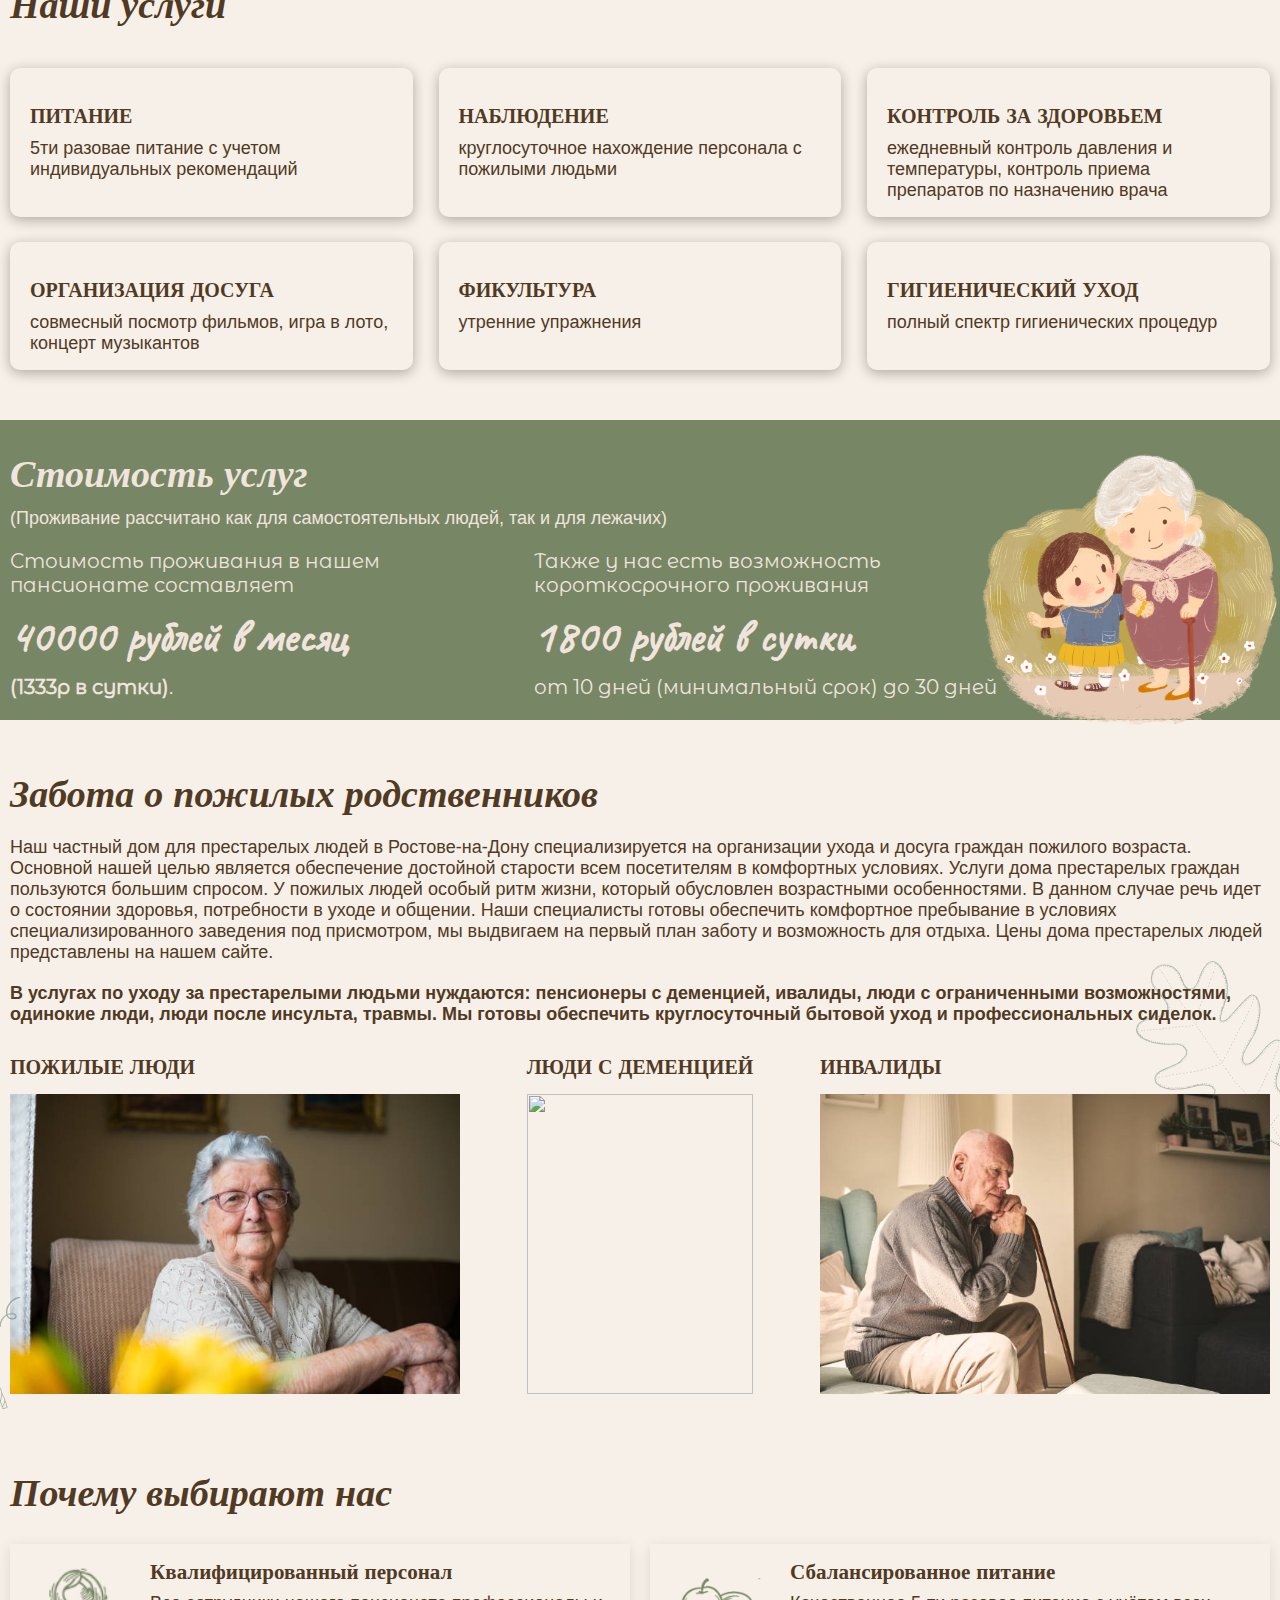
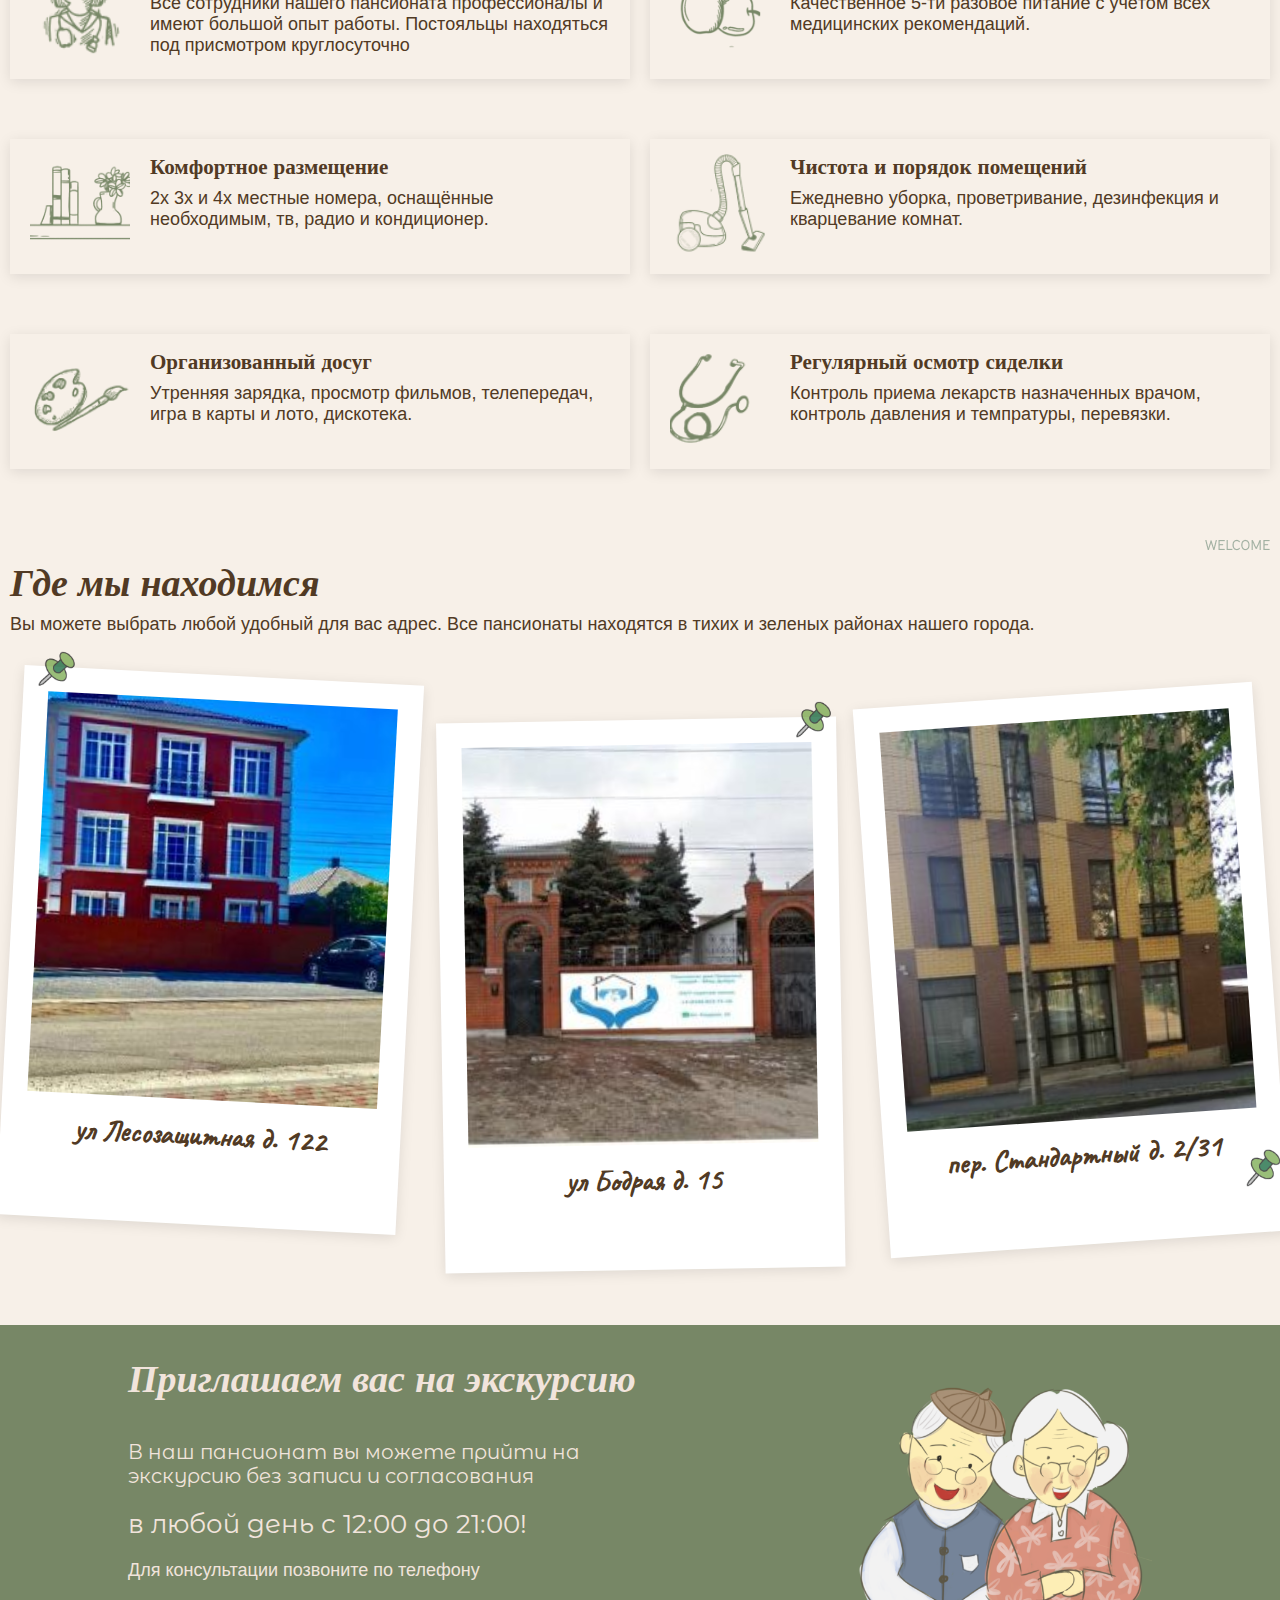
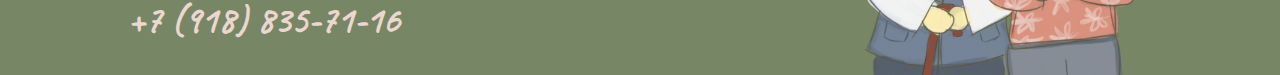
==== commit 5e7ac0f4: "Add files via upload" ====
--- a/index.html
+++ b/index.html
@@ -141,6 +141,31 @@
         </section>
 
 
+
+        <section class="price">
+            <div class="container">
+            <div class="price-header">
+                <h2>Стоимость услуг</h2>
+                <p> (Проживание рассчитано как для самостоятельных людей, так и для лежачих)</p>
+            </div>
+                <div class="price-inner"> 
+                    <div class="price-1">
+                        <img class="star" src="img/star.png" alt="">
+                    <p>Стоимость проживания в нашем пансионате составляет <span>40000 рублей в месяц</span> <b>(1333р в сутки)</b>. </p>
+                    </div>  
+                    <div class="price-2">
+                        <img class="star2" src="img/star2.png" alt="">
+                        <p>Также у нас есть возможность короткосрочного проживания <span> 1800 рублей в сутки </span> от 10 дней (минимальный срок) до 30 дней  </p>
+                    </div>  
+                                  
+                    
+                </div>
+
+            </div>
+            <img class="stariki2" src="./img/stariki2.png" alt=""> 
+        </section>
+
+
         <section class="oldmen">
             <div class="container">
                 <div class="oldmen-inner">
--- a/style/style.css
+++ b/style/style.css
@@ -168,6 +168,7 @@
     font-size: 24px;
     margin-bottom: 8px;
     text-align: center;
+   
 }
 .fone-list{
     list-style: none;
@@ -356,6 +357,80 @@
     background: var(--color-pink);
     cursor: pointer;
     
+}
+
+.price{
+    background: var(--color-oliva);
+    /* padding: 30px 300px 30px 0; */
+    color: var(--color-pink);
+    max-height: 300px;
+    margin-top: 50px;
+    position: relative;
+    padding-top: 30px;
+    padding-bottom: 30px;
+   
+
+}
+.price-1 span{
+    display: block;
+    font-weight: 900;
+    font-family: 'Caveat';
+    font-size: 46px;
+    margin-top: 10px;
+    margin-bottom: 10px;
+}
+.star{
+    position: absolute;
+    width: 50px;
+    left: -75px;
+    opacity: 0.5;
+}
+.star2{
+    position: absolute;
+    width: 50px;
+    left: -65px;
+    opacity: 0.5;
+    top: 70px;
+}
+.price-2 span{
+    display: block;
+    font-weight: 900;
+    font-family: 'Caveat';
+    font-size: 46px;
+    margin-top: 10px;
+    margin-bottom: 10px;
+}
+.stariki2{
+    width: 300px;
+    position: absolute;
+    /* top: -50px; */
+    right    : 0;
+    bottom:-20px;
+}
+
+.price-inner{
+    display: flex;
+    position: relative;
+    padding-right: 200px;
+    gap: 15px;
+    padding-top: 20px;
+    font-size: 20px;
+    font-family: "Montserrat";
+   
+
+
+}
+.price-header{
+    display: flex;
+    flex-direction: column;
+    justify-content: start;
+    align-items: start;
+    gap: 3px;
+
+}
+.price-1,.price-2{
+    width: 48%;position: relative;
+
 }
 .oldmen{
     margin-top: 50px;
--- a/style/media.css
+++ b/style/media.css
@@ -90,4 +90,30 @@
         width: 70px;
     }
 
+    .price{
+       
+        /* padding: 30px 300px 30px 0; */
+       
+        max-height: auto;
+        margin-top: 30px;
+        position:static;
+        padding-top: 30px;
+        padding-bottom: 30px;
+        height: auto;
+       
+    
+    }
+    .price-inner{
+        display: block;
+        position: static;
+        padding-right: 10px;
+        gap: 15px;
+        padding-top: 20px;
+        font-size: 20px;
+        font-family: "Montserrat";
+       
+    
+    
+    }
+
 }--- a/style/media-sm.css
+++ b/style/media-sm.css
@@ -27,7 +27,7 @@
         position: absolute;
         top: -32px;
         right: 7px;
-        color: var(--color-oliva);
+        color: var(--color-braun);
         font-family: "Montserrat";
         font-style: normal;
         font-weight: bold;
@@ -216,10 +216,10 @@
     }
     .ecs-welcom{
         max-width: 300px;
-      
+        margin: 0 auto;
         font-size: 16px;
         font-family: "Montserrat";
-        padding-top: 30px;
+        padding-top: 15px;
     }
     
     .ecs-tel {
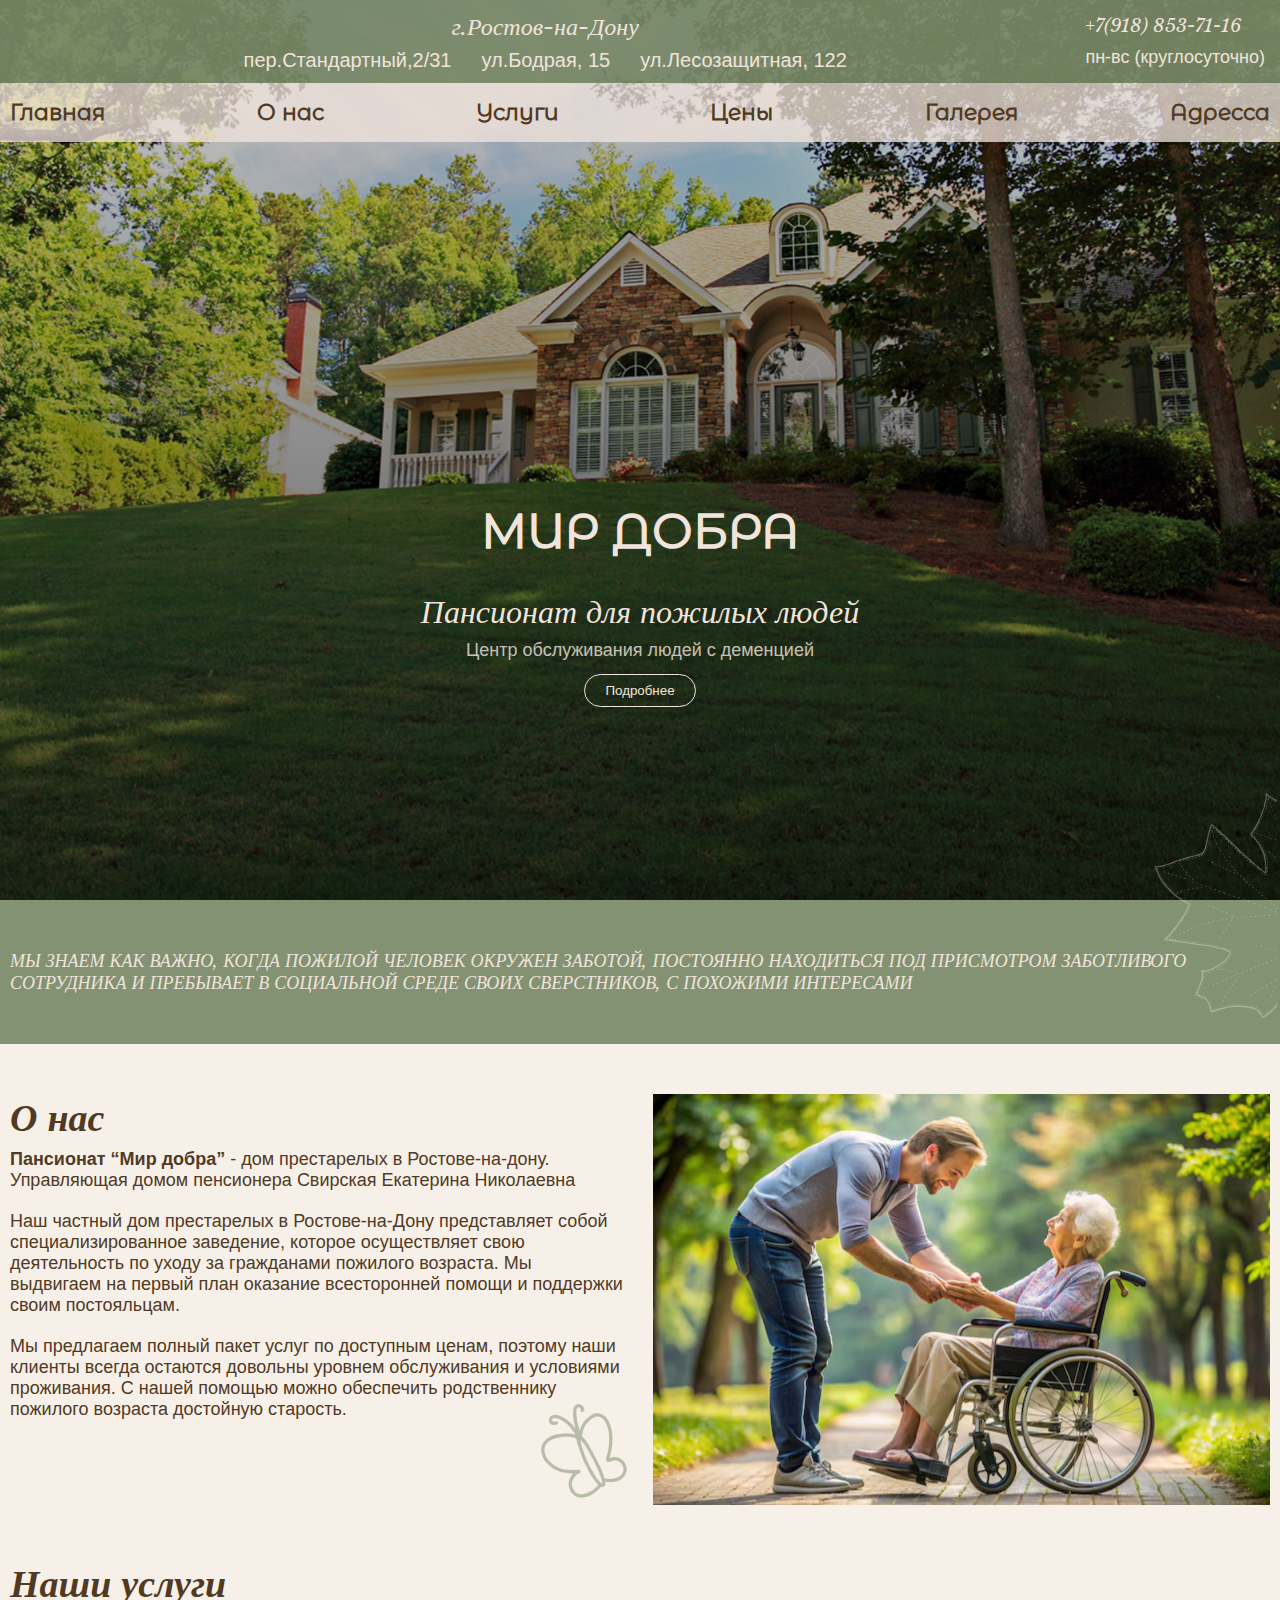
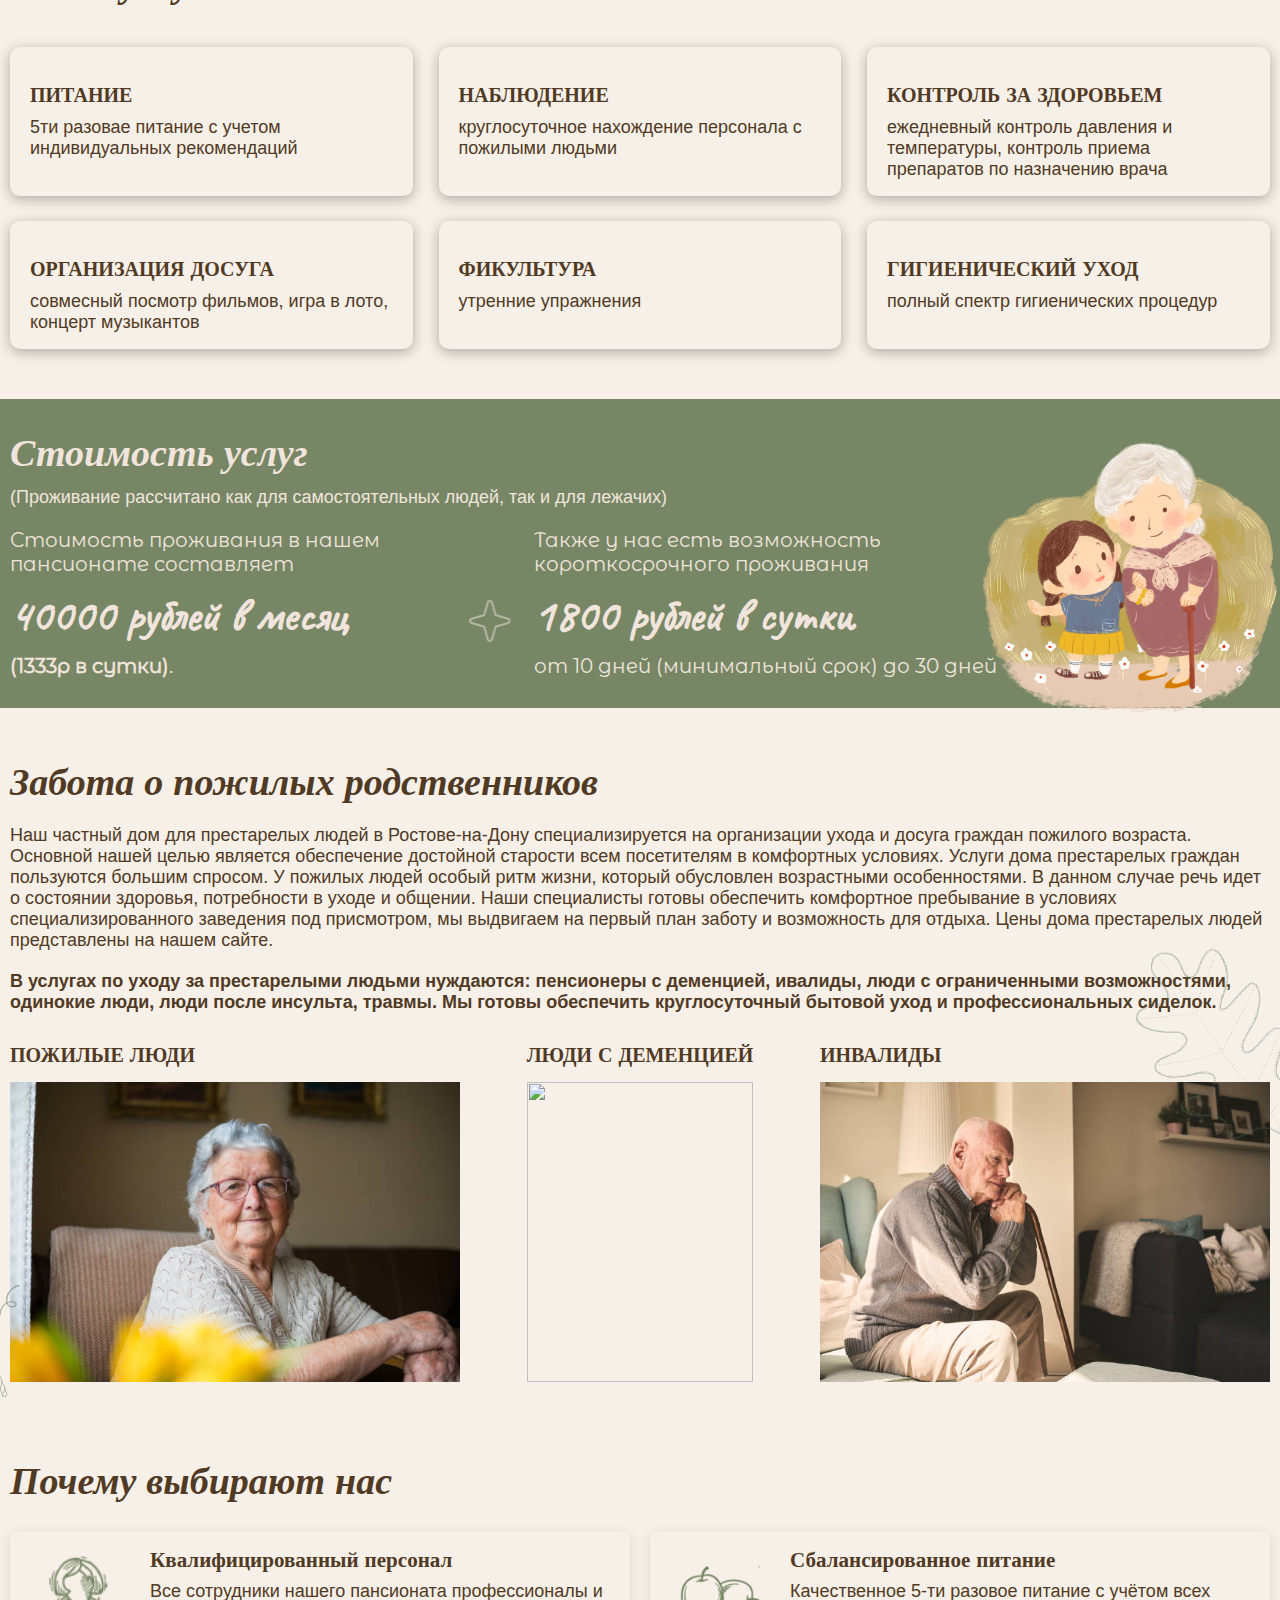
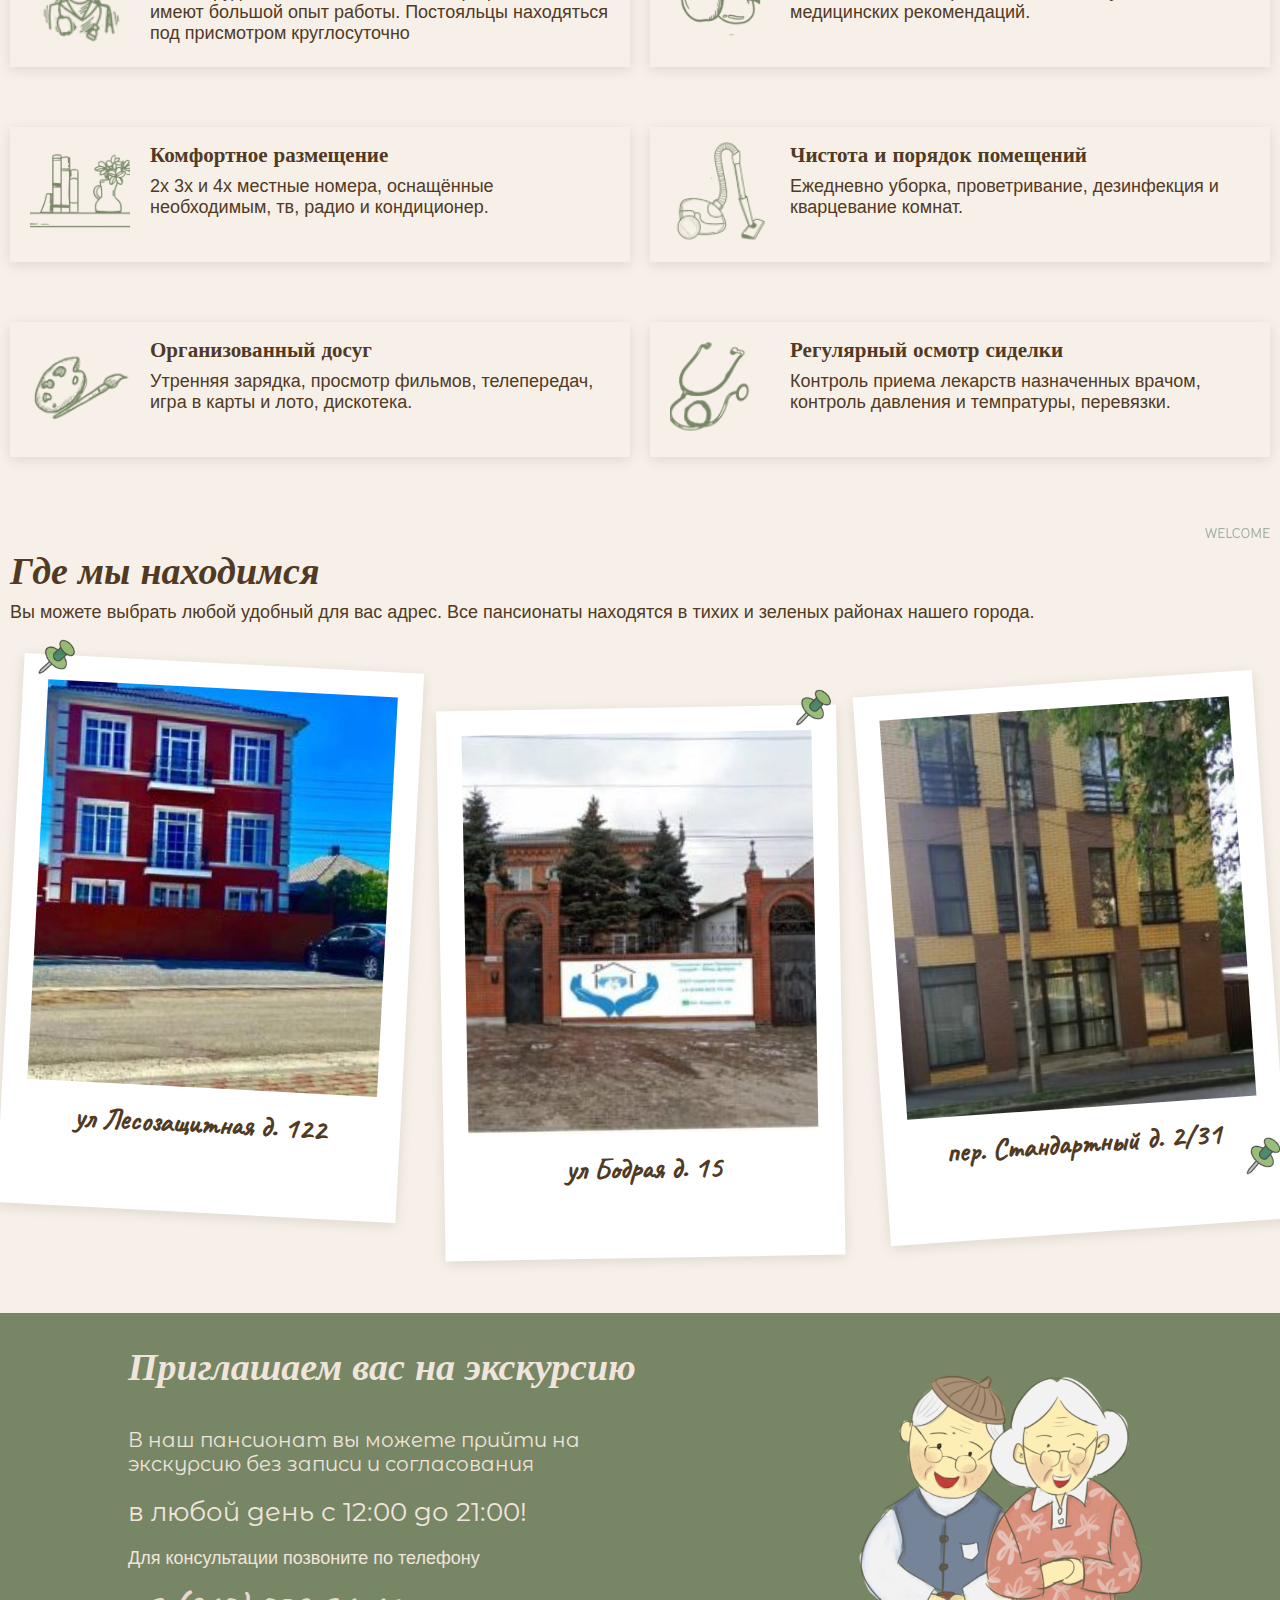
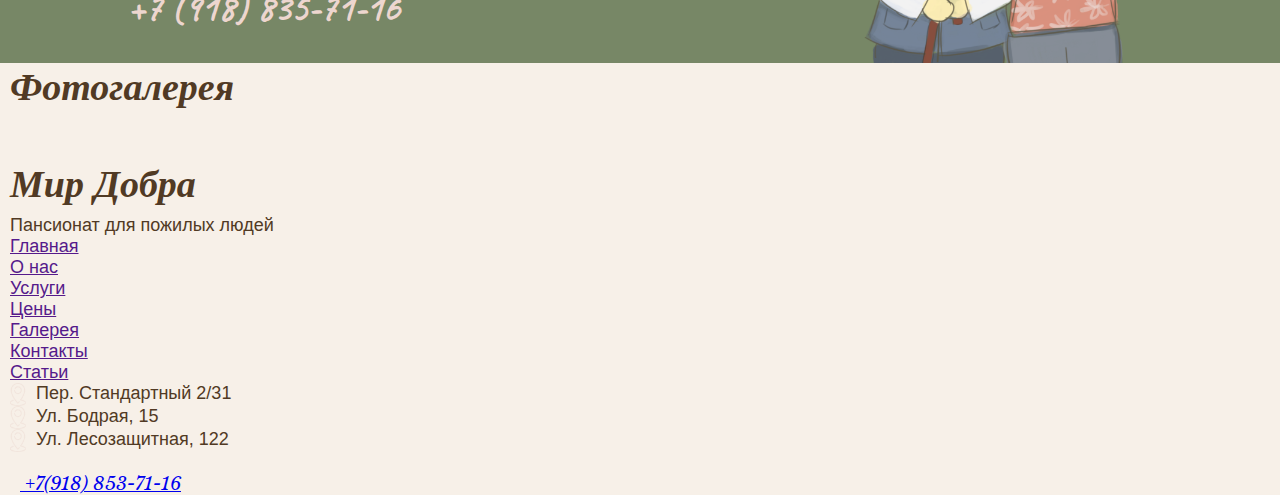
==== commit 3174ef0f: "Add files via upload" ====
--- a/index.html
+++ b/index.html
@@ -15,7 +15,7 @@
             <div class="container">
                 <div class="nav-top">
                     <div class="logo">
-                        <img class="logotip-img" src="./img/logo2.png" alt="">
+                        <img class="logotip-img" src="./img/logo-chench.png" alt="">
 
                     </div>
                     <div class="adres">
@@ -85,7 +85,7 @@
         <section class="about" id="about">
           
             <div class="container">
-                .
+                
                 <div class="about-inner">
                 <div class="about-text">
                     <h2>О нас</h2>
@@ -312,10 +312,61 @@
                     <h2>Приглашаем вас на экскурсию</h2>
                   <p class="ecs-welcom"> В наш пансионат вы можете прийти на экcкурсию без записи и согласования <span >в любой день с 12:00 до 21:00!</span> </p> 
                   <p class="ecs-tel">Для консультации позвоните по телефону <a href="tel:+79188357116">+7 (918) 835-71-16</a></p>
-                  <img class="stariki" src="./img/stariki.png" alt="">
-                </div>
+                  
+                </div>
+                <img class="stariki" src="./img/stariki.png" alt="">
+        </section>
+        <section class="room">
+            <div class="container">
+                <h2>
+                    Фотогалерея
+                </h2>
+                <div class="room-inner">
+                    <img src="img/1.jpg" alt="">
+                    <img src="img/2.jpg" alt="">
+                    <img src="img/3.jpg" alt="">
+                    <img src="img/4.jpg" alt=""
+                    ><img src="img/5.jpg" alt="">
+                    <img src="img/6.jpg" alt="">
+                </div>
+            </div>
         </section>
     </main>
-    <footer></footer>
+    <footer class="footer">
+        <div class="container">
+            <div class="footer-inner">
+                <div class="footer-logo">
+                    <img src="img/logo-chench.png" alt="">
+                    <h2>Мир Добра</h2>
+                    <p>Пансионат для пожилых людей</p>
+                </div>
+                <div class="footer-menu">
+                    <ul>
+                        <li><a href="">Главная</a></li>
+                        <li><a href="">О нас</a></li>
+                        <li><a href="">Услуги</a></li>
+                        <li><a href="">Цены</a></li>                        
+                        <li><a href="">Галерея</a></li>
+                        <li><a href="">Контакты</a></li>
+                        <li><a href="">Статьи</a></li>
+                    </ul>
+                </div>
+                <div class="footer-contact">
+                    <p><img class="icon" src="./img/loco.png" height="23px" alt="">Пер. Стандартный 2/31</p>
+                    <p><img class="icon" src="./img/loco.png" height="23px" alt="">Ул. Бодрая, 15</p>
+                    <p><img class="icon" src="./img/loco.png" height="23px" alt="">Ул. Лесозащитная, 122</p>
+                    <br>
+                    <p class="fone-coll"><img class="icon" src="./img/tel.png" height="23px" alt=""><a href="tel:+79188537116">                             
+                        +7(918) 853-71-16</a>
+                    </p>
+                </div>
+            </div>
+            <div class="footer-map"></div>
+            <div class="footer-inner">
+                <div class="footer-copy"></div>
+                <div class="footer-block"></div>
+            </div>
+        </div> 
+    </footer>
 </body>
 </html>--- a/style/style.css
+++ b/style/style.css
@@ -66,6 +66,9 @@
     font-size: 18px;
     font-family:Roboto,sans-serif ;
 }
+body{
+    overflow-x: hidden;
+}
 h2,h3{
     font-family: "LibreBaskerville-Regular";
 }
@@ -363,11 +366,12 @@
     background: var(--color-oliva);
     /* padding: 30px 300px 30px 0; */
     color: var(--color-pink);
-    max-height: 300px;
+    max-height: 500px;
     margin-top: 50px;
     position: relative;
     padding-top: 30px;
     padding-bottom: 30px;
+    z-index: 10;
    
 
 }
@@ -406,6 +410,7 @@
     /* top: -50px; */
     right    : 0;
     bottom:-20px;
+    z-index: 4;
 }
 
 .price-inner{
@@ -416,6 +421,7 @@
     padding-top: 20px;
     font-size: 20px;
     font-family: "Montserrat";
+    z-index: 5;
    
 
 
--- a/style/media.css
+++ b/style/media.css
@@ -1,4 +1,7 @@
 @media (max-width:768px){
+    body{
+        overflow-x: hidden;
+    }
     .container{width: 95%;}
     .adres-lict{
         display: none;
@@ -94,7 +97,7 @@
        
         /* padding: 30px 300px 30px 0; */
        
-        max-height: auto;
+        max-height: none;
         margin-top: 30px;
         position:static;
         padding-top: 30px;
@@ -103,14 +106,43 @@
        
     
     }
+    .price-1,.price-2{
+        width: 99%;position: relative;
+        margin-bottom: 30px;
+        text-align: center;
+    
+    }
+    .price-1 span, .price-2 span{
+        display: block;
+        font-weight: 900;
+        font-family: 'Caveat';
+        font-size: 38px;
+        
+        line-height: 28px;
+        text-align: center;
+        width: 200px;
+        margin: 20px auto 10px auto;
+    }
+    .price-header h2{
+        text-align: center;
+        width: 99%;
+    }
+    .stariki2{
+        width: 200px;
+        position:static;
+        margin: 0 auto;
+        display: block;
+        
+    }
     .price-inner{
         display: block;
         position: static;
         padding-right: 10px;
         gap: 15px;
         padding-top: 20px;
-        font-size: 20px;
-        font-family: "Montserrat";
+        font-size: 1rem;
+        font-family:Roboto;
+
        
     
     
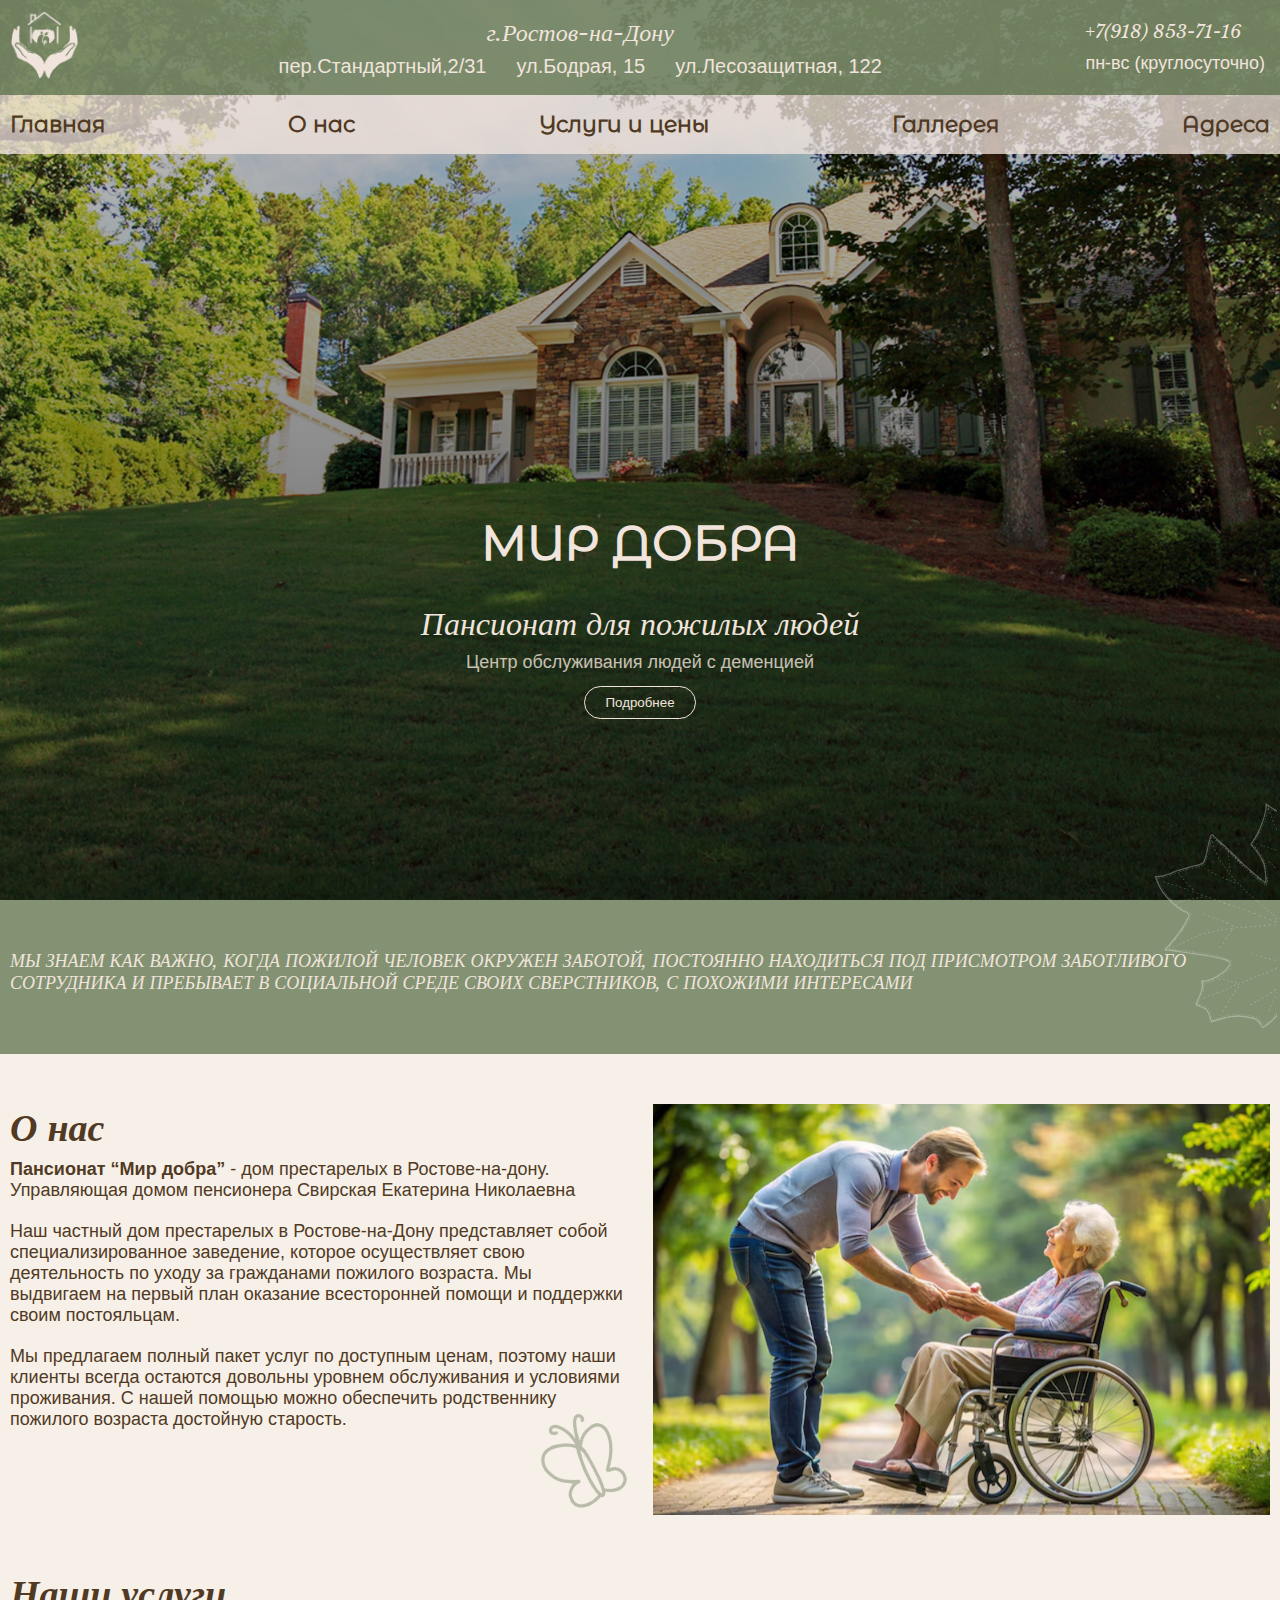
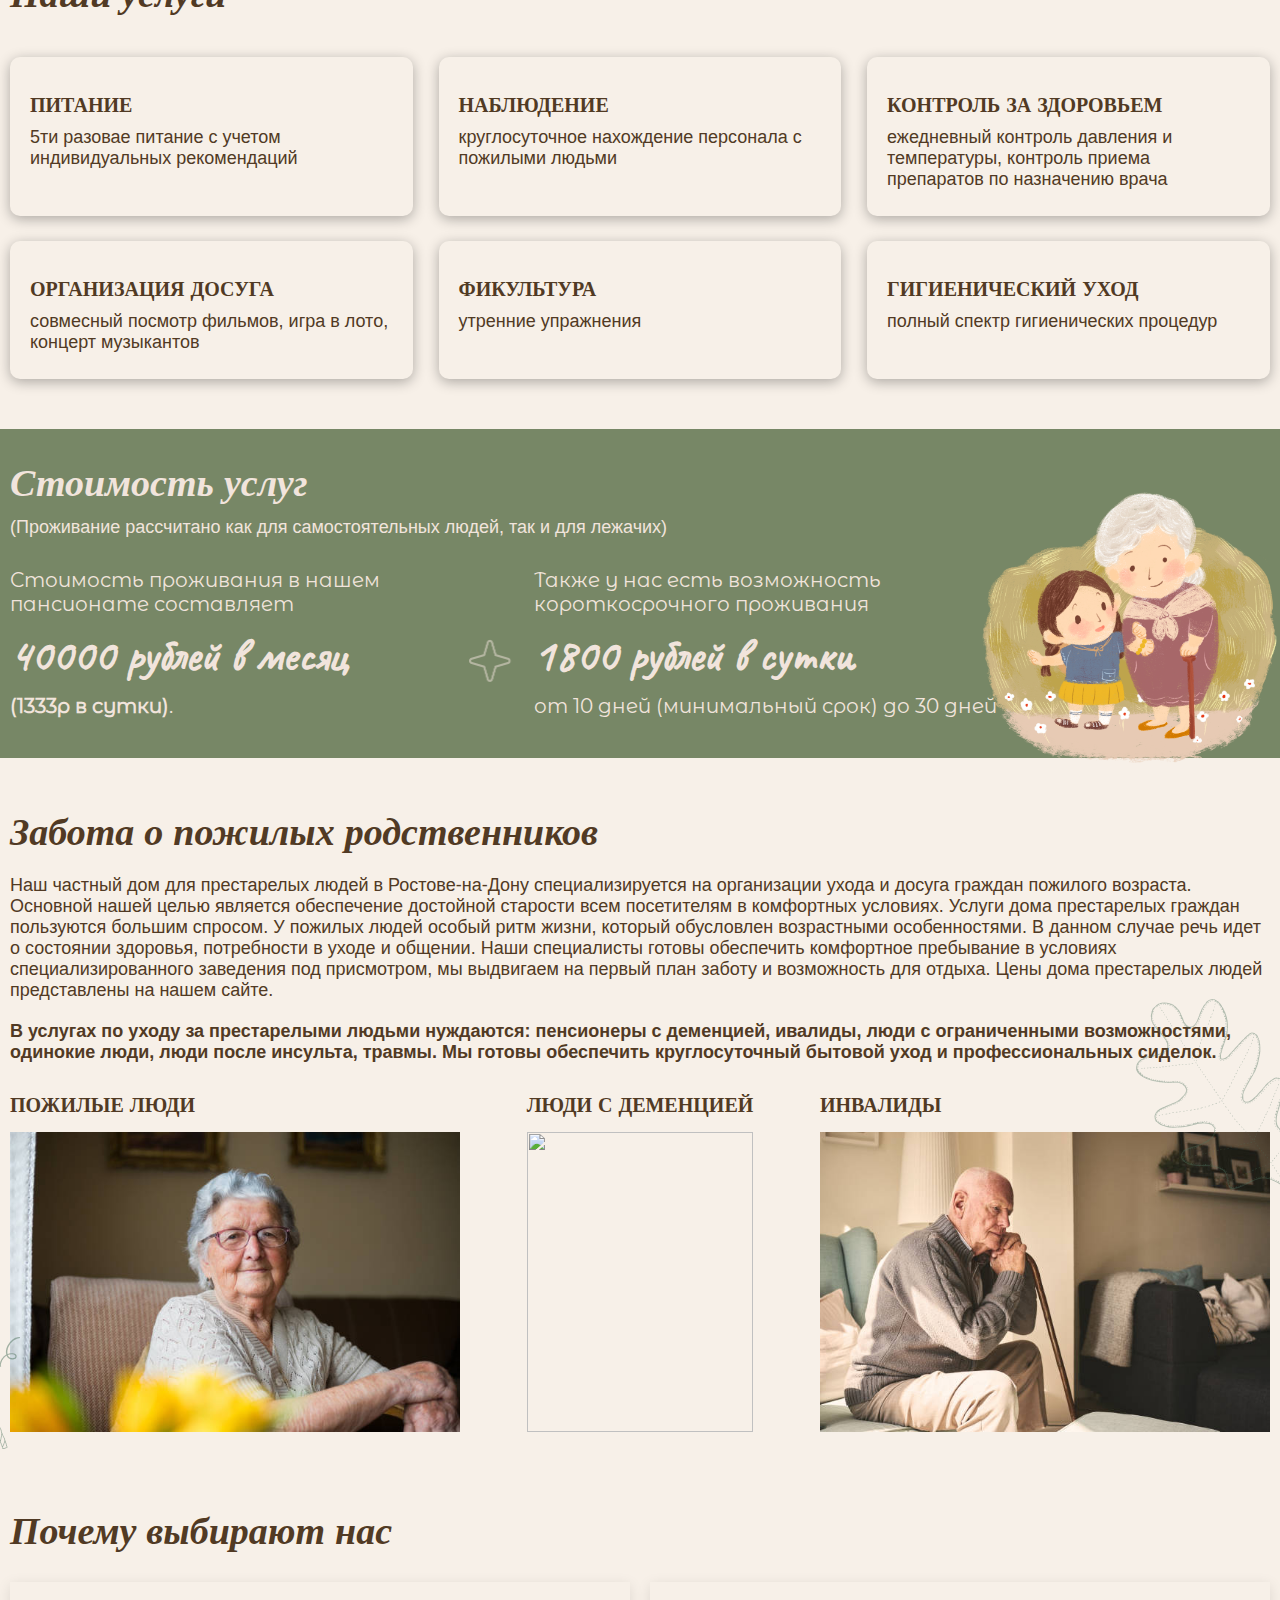
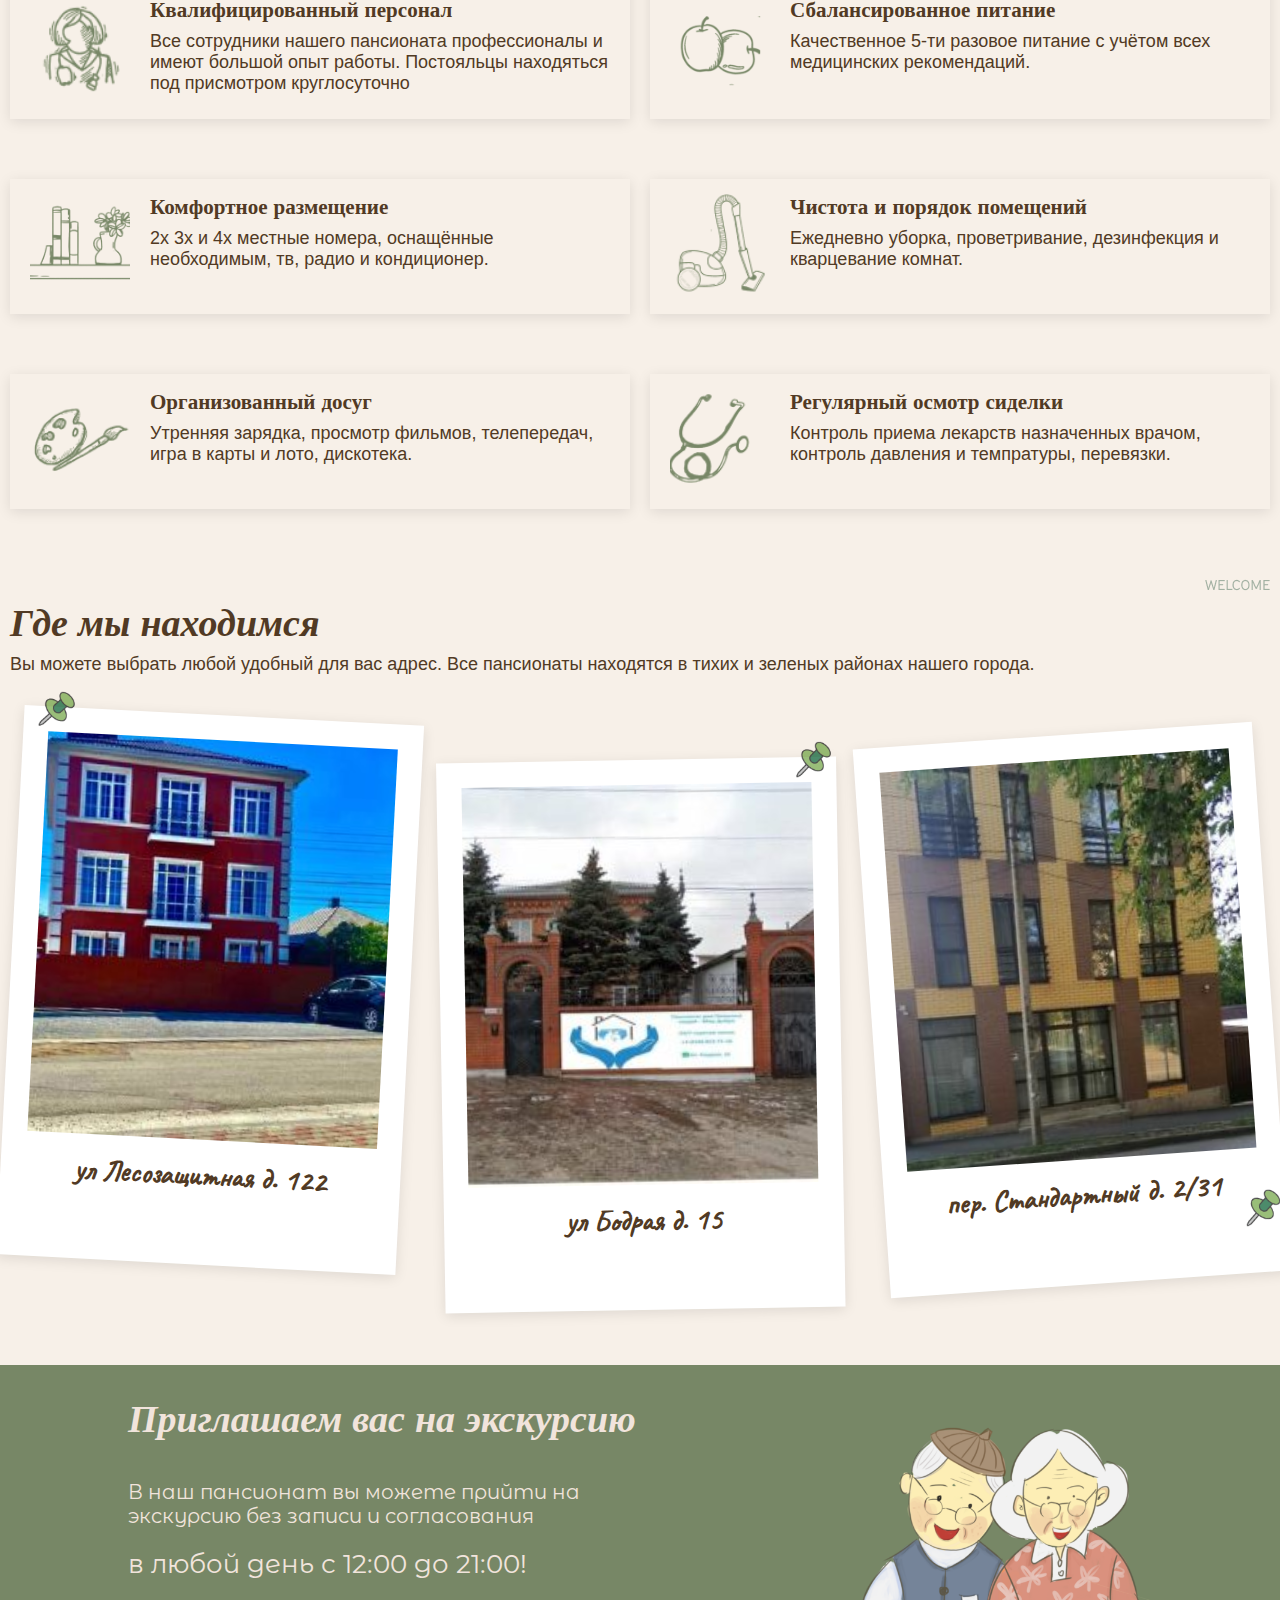
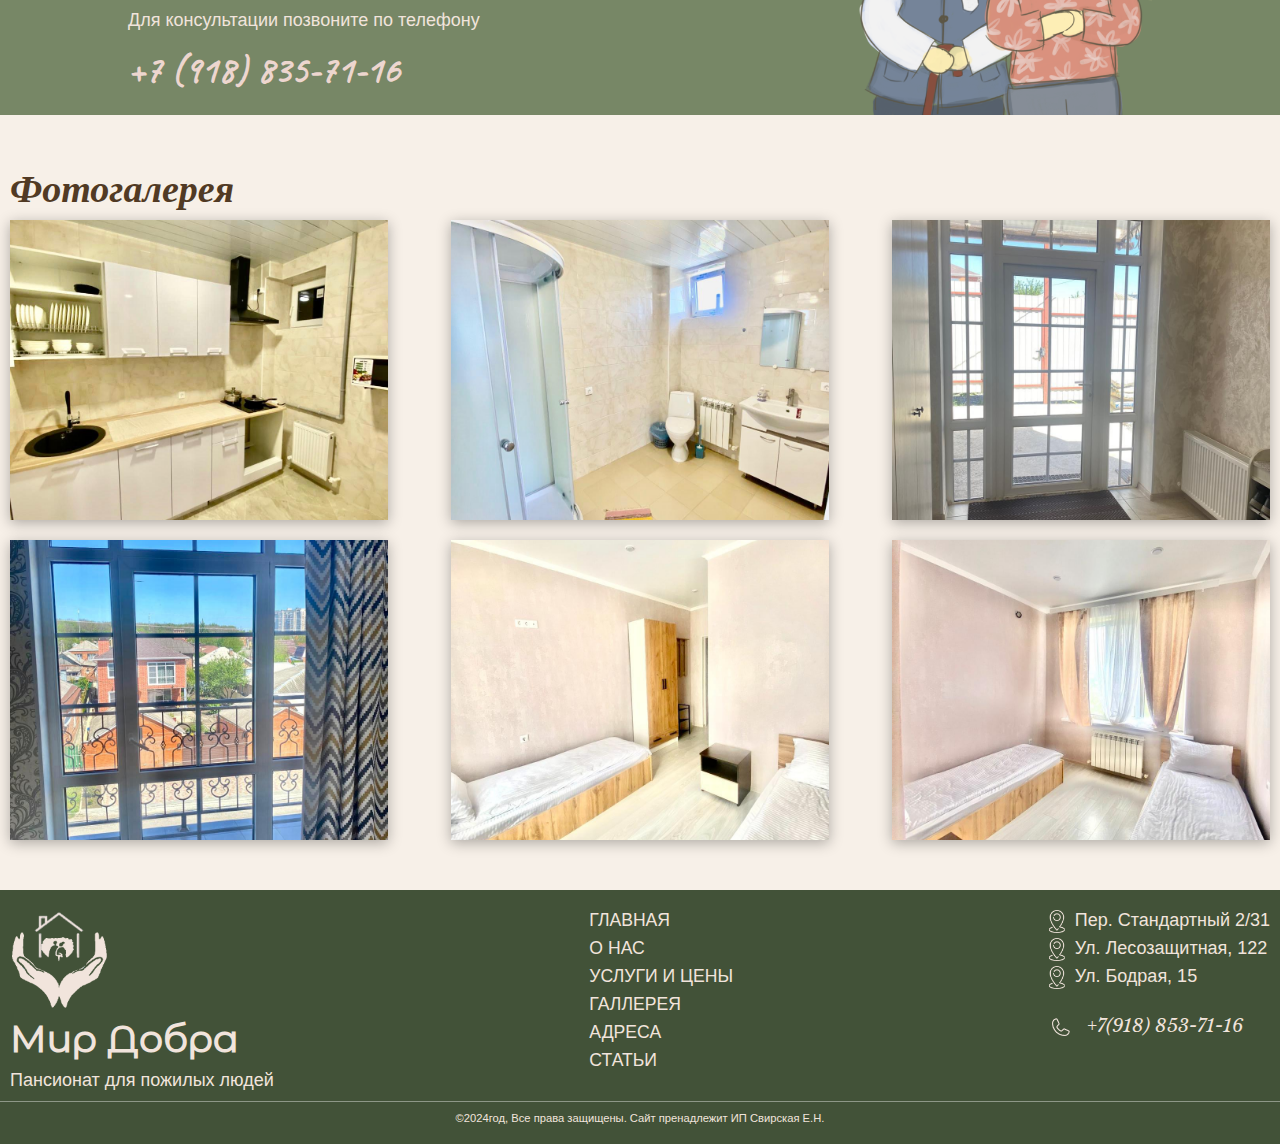
==== commit 1401b0cf: "Add files via upload" ====
--- a/index.html
+++ b/index.html
@@ -46,16 +46,15 @@
         <nav class="header-nav">
             <div class="container">
                 <div class="nav-main">
-                    <div class="burger">
+                    <div class="burger" id="burger">
                         <span></span>
                     </div>
-                    <ul class="menu-main">
-                        <li><a href="">Главная</a></li>
-                        <li><a href="">О нас</a></li>
-                        <li><a href="">Услуги</a></li>
-                        <li><a href="">Цены</a></li>
-                        <li><a href="">Галерея</a></li>
-                        <li><a href="">Адресса</a></li>
+                    <ul class="menu-main" id="menumain">
+                        <li><a href="./index.html">Главная</a></li>
+                        <li><a href="./about.html">О нас</a></li>
+                        <li><a href="./sevis.html">Услуги и цены</a></li>                       
+                        <li><a href="./galary.html">Галлерея</a></li>
+                        <li><a href="./contact.html">Адреса</a></li>
                        
                     </ul>
                 </div>
@@ -142,7 +141,7 @@
 
 
 
-        <section class="price">
+        <section class="price" >
             <div class="container">
             <div class="price-header">
                 <h2>Стоимость услуг</h2>
@@ -342,19 +341,18 @@
                 </div>
                 <div class="footer-menu">
                     <ul>
-                        <li><a href="">Главная</a></li>
-                        <li><a href="">О нас</a></li>
-                        <li><a href="">Услуги</a></li>
-                        <li><a href="">Цены</a></li>                        
-                        <li><a href="">Галерея</a></li>
-                        <li><a href="">Контакты</a></li>
+                        <li><a href="./index.html">Главная</a></li>
+                        <li><a href="./about.html">О нас</a></li>
+                        <li><a href="./sevis.html">Услуги и цены</a></li>                       
+                        <li><a href="./galary.html">Галлерея</a></li>
+                        <li><a href="./contact.html">Адреса</a></li>
                         <li><a href="">Статьи</a></li>
                     </ul>
                 </div>
                 <div class="footer-contact">
-                    <p><img class="icon" src="./img/loco.png" height="23px" alt="">Пер. Стандартный 2/31</p>
+                    <p><img class="icon" src="./img/loco.png" height="23px" alt="">Пер. Стандартный 2/31</p>                    
+                    <p><img class="icon" src="./img/loco.png" height="23px" alt="">Ул. Лесозащитная, 122</p>
                     <p><img class="icon" src="./img/loco.png" height="23px" alt="">Ул. Бодрая, 15</p>
-                    <p><img class="icon" src="./img/loco.png" height="23px" alt="">Ул. Лесозащитная, 122</p>
                     <br>
                     <p class="fone-coll"><img class="icon" src="./img/tel.png" height="23px" alt=""><a href="tel:+79188537116">                             
                         +7(918) 853-71-16</a>
@@ -362,11 +360,31 @@
                 </div>
             </div>
             <div class="footer-map"></div>
-            <div class="footer-inner">
-                <div class="footer-copy"></div>
-                <div class="footer-block"></div>
-            </div>
+            
         </div> 
+        <div class="footer-inner footer-inner-booton">
+
+            <div class="footer-copy">
+                &copy;2024год, Все права защищены. Сайт пренадлежит ИП Свирская Е.Н.
+            </div>
+            
+        </div>
     </footer>
+
+
+
+    <script>
+        burger.addEventListener('click', function() {
+            menumain.classList.toggle('menuvizibl');
+            burger.classList.toggle("burgerclose")
+        })
+        const links = document.querySelectorAll('#menumain a');
+    links.forEach(link => link.addEventListener('click',()=>{
+        menumain.classList.remove('menuvizibl');
+        burger.classList.remove('burgerclose');
+    }));
+
+    </script>
+
 </body>
 </html>--- a/style/style.css
+++ b/style/style.css
@@ -80,9 +80,14 @@
     font-family: "LibreBaskerville-Italic";
     font-style: italic;
     font-weight: bold;
-    font-size: 38px;
-   
-    
+    font-size: 38px;     
+}
+a{
+    color: inherit;
+    text-decoration: none;
+}
+main p{
+    margin-bottom: 10px;
 }
 .resp{
     width: 100%;
@@ -116,6 +121,7 @@
     font-size: 32px;
 
 }
+
 .header-promo p{
     margin-bottom: 0.8rem;
     color: var(--color-pink);
@@ -241,7 +247,7 @@
     border: 1px solid var(--color-oliva);
     border-radius: 5px;
     top: 2px;
-    z-index: 2000;
+    z-index: 2010;
     padding: 3px;
     display: none;
 }
@@ -333,6 +339,10 @@
     align-items: stretch;
     flex-wrap: wrap;
     gap: 2vw;
+}
+.servis-inner-page{
+    flex-direction: column;
+
 }
 .servis-item{
     flex: 1 1 30%;
@@ -348,6 +358,11 @@
     margin-bottom: 20px;
     color: var(--color-oliva);
 }
+.servis-inner-page .servis-icone{
+    display: flex;
+    gap: 20px;
+    align-items: center;
+}
 .servis-item h3{
     font-size: 20px;
     margin-bottom: 10px;
@@ -361,6 +376,17 @@
     cursor: pointer;
     
 }
+.servis .servis-item:hover{
+    transform: scale(1);
+    transition: 0s;
+    box-shadow: 0 3px 13px 0 rgba(0, 0, 0, 0.3);
+    background:inherit;
+    cursor: initial;
+    
+}
+.servis-inner-page:hover{
+    transform: scale(1);
+}
 
 .price{
     background: var(--color-oliva);
@@ -373,6 +399,17 @@
     padding-bottom: 30px;
     z-index: 10;
    
+
+}
+.price.price-page{
+    background: transparent;
+
+}
+.price-page-inner{
+    background: var(--color-oliva);
+    padding: 25px 25px 50px 25px;
+    box-shadow: 0 3px 13px 0 rgba(0, 0, 0, 0.3);
+    border-radius: 10px;
 
 }
 .price-1 span{
@@ -425,6 +462,9 @@
    
 
 
+}
+.price-page .price-inner{
+    padding-right: 0;
 }
 .price-header{
     display: flex;
@@ -634,12 +674,18 @@
     
     padding: 30px 5% 30px 10%;
     margin-top: 50px;
+    z-index: 10;
+}
+.ecscurs-inner{
+    position: relative;
+    z-index: 5;
 }
 .stariki{
     width: 300px;
     position: absolute;
     right: 10%;
     bottom: 0;
+    z-index: 4;
 }
 .ecs-welcom{
     max-width: 500px;
@@ -668,4 +714,146 @@
     font-size: 26px;
     padding-top: 20px;
 }
- +
+.room{
+    margin-top: 50px;
+    margin-bottom: 50px;
+}
+.room-inner{
+    display: flex;
+    gap: 20px;
+    flex-wrap: wrap;
+    justify-content: space-between;
+
+}
+.footer-menu li{
+    list-style: none;
+    text-transform: uppercase;
+    font-size: 1.1rem;
+    margin-bottom: 7px;
+
+}
+.room-inner img{
+    width: 30%;
+    height: 300px;
+    object-fit: cover;
+    box-shadow: 0 3px 13px 0 rgba(0, 0, 0, 0.3);
+
+}
+.footer{
+    background: #425238;
+    color: var(--color-pink);
+    padding: 20px 0;
+    margin-top: 50px;
+
+}
+.footer-logo img{
+    width:100px;
+}
+.footer-inner{
+    display: flex;
+    flex-direction: row;
+    justify-content: space-between;
+    gap: 1vw;
+}
+.footer-logo h2{
+    font-family: "Montserrat";
+    font-style: normal;
+}
+.footer-contact p{
+    margin-bottom: 5px;
+}
+.footer-inner-booton{
+    padding-top: 10px;
+    margin-top: 10px;   
+    border-top: 1px solid rgba(255, 255, 255, 0.4);
+    font-size: 0.7rem;
+    text-align: center;
+    justify-content: center;
+}
+
+
+.profail{
+    display: flex;
+    flex-direction: row;
+    justify-content: start;
+    align-items: center;
+    gap: 20px;
+    margin-top: 20px;
+    flex: 1 1 500px;
+
+}
+
+.profail img{
+    width: 200px;
+    height: 200px;
+    object-fit: cover;
+    border-radius: 50%;
+}
+
+.grup-profail{
+    display: flex;
+    flex-direction: row;
+    justify-content: space-between;
+    align-items: start;
+    gap: 20px;
+    flex-wrap: wrap;
+}
+.linc{
+    color: red;}
+
+.about-collectiv{
+    margin-top: 30px;
+}
+.about-document{
+    margin-top: 20px;
+}
+.about-document ol{
+    margin-left: 20px;
+    margin-top: 10px;
+    margin-bottom: 10px;
+}
+
+.contacts-adres{
+    display: flex;
+    flex-direction: row;
+    justify-content: space-between;
+    align-items: stretch;
+    margin-top: 50px;
+    
+}
+.adres-description{
+    background: var(--color-oliva);
+    color: var(--color-beg);
+    padding-top: 20px;
+    display: flex;
+    flex-direction: column;
+    justify-content: space-between;
+    align-items: stretch;
+    width: 50%;
+    padding: 20px 20px 20px 20px;
+    
+}
+.adres-description-img{
+    height: 400px;
+
+}
+.adres-description-img img{
+    width: 100%;
+    height: 100%;
+    object-fit: cover;
+}
+.adres-map{
+    width: 50%;    
+}
+.adres-map iframe{
+    width: 100%;
+    height: 100%;
+}
+.adres-description-headr{
+    height: 80px;
+    display: flex;
+    justify-content: space-evenly;
+    align-items: center;
+    font-size: 1.4rem;
+}
--- a/style/media.css
+++ b/style/media.css
@@ -9,6 +9,27 @@
     .menu-main{
         display: none;
     }
+    .menuvizibl{
+        display: flex;
+        flex-direction: column;
+        justify-content: start;
+        align-items: center;
+        gap: 15px;
+
+        position: fixed;
+        top: 0;
+        bottom: 0;
+        left: 0;
+        right: 0;
+        background: linear-gradient(var(--color-oliva),rgba(255, 255, 255, 0.918));
+        z-index: 2000;
+        /* color: var(--color-beg); */
+        color: #3b4038;
+        padding-top: 40px;       
+        text-align: center;
+    
+        
+    }
     .header-nav{
         order: 0;
     }
@@ -18,8 +39,35 @@
     .header-promo{
         order: 2;
     }
+    
     .burger{
         display: block;
+        
+    }
+    .burger span,.burger span::before,.burger span::after{
+        background:  #425238;
+
+    }
+    .burgerclose{
+        position: fixed;
+        z-index: 3000;
+        border: 1px solid #425238;
+        right: 20px;
+        top: 20px;
+    }
+    .burgerclose span{
+        height: 0;
+    }
+
+    .burgerclose span::before{
+        transform: rotate(45deg);
+        top: 0;
+        transition: 0.5s;
+    }
+    .burgerclose span::after{
+        transform: rotate(-45deg);
+        top: 0;
+        transition: 0.5s;
     }
     .servis-item{
         flex: 1 1 45%;
@@ -123,9 +171,27 @@
         width: 200px;
         margin: 20px auto 10px auto;
     }
-    .price-header h2{
-        text-align: center;
-        width: 99%;
+    .price-header{
+        display: flex;
+        flex-direction: column;
+        justify-content: center;
+        align-items: center;
+        gap: 3px;
+        text-align: center;
+    
+    }
+    .star{
+        position: static;
+        width: 30px;
+        left: -75px;
+        opacity: 0.5;
+    }
+    .star2{
+        position: static;
+        width: 30px;
+        left: -65px;
+        opacity: 0.5;
+        top: 70px;
     }
     .stariki2{
         width: 200px;
@@ -148,4 +214,102 @@
     
     }
 
+    .ecscurs{
+        overflow: hidden;
+        position: static;
+        height: auto;
+        
+        padding: 30px 0 0 0;
+        margin-top: 40px;
+        text-align: center;
+    }
+    .ecscurs h2{
+        font-size: 24px;
+    }
+    .stariki{
+        width: 200px;
+        position: static;
+        right: 0;
+        bottom: 0;
+        margin: 0 auto;
+        display: block;
+    }
+    .ecs-welcom{
+        max-width: 300px;
+        margin: 0 auto;
+        font-size: 16px;
+        font-family: "Montserrat";
+        padding-top: 15px;
+    }
+    
+    .ecs-tel {
+        padding-top: 20px;
+    }
+    .ecs-tel a{
+        display: block;
+        color: #edd6cf;;
+        text-decoration: none;
+        padding-top: 15px;
+        font-family: 'Caveat';
+        font-size: 30px;
+        font-weight: 900;
+        
+    }
+    
+    .ecs-welcom span{
+        display: block;
+        font-size: 20px;
+        padding-top: 20px;
+        text-align: center;
+        max-width: 200px;
+        margin: 0 auto;
+    }
+
+    .room-inner img{
+        width: 48%;
+        height: 300px;
+        
+    
+    }
+    .footer-logo img{
+        width: 80px;
+    }
+    .footer-inner{
+        display: flex;
+        flex-direction: column;
+        justify-content: space-between;
+        gap: 1vw;
+        text-align: center;
+        align-items: center;
+    }
+    .footer-contact{
+        text-align: left;
+    }
+    .contacts-adres{
+        display: flex;
+        flex-direction: column;
+        justify-content: space-between;
+        align-items: stretch;
+        margin-top: 50px;
+        
+    }
+    .adres-description, .adres-map{
+        width: 100%;
+        height: 300px;
+    }
+    .adres-description-headr{
+        flex-direction: column;
+        align-items: start;
+        justify-content: space-around;
+        font-size: 1rem;
+        height: auto;
+    }
+    .adres-description{
+        padding: 20px 10px 10px 10px;
+       
+    }
+    .adres-description-img img{
+        height: 200px;
+    }
+   
 }--- a/style/media-sm.css
+++ b/style/media-sm.css
@@ -233,7 +233,14 @@
         font-family: 'Caveat';
         font-size: 30px;
         font-weight: 900;
-        
+
+        
+    }
+    .ecs-tel a:hover{
+        transform: scale(1.2);
+    transition: 1s;
+    box-shadow: inset 0 0 8px 2px rgba(255, 255, 255, 0.5);
+    border-radius: 20px;
     }
     
     .ecs-welcom span{
@@ -244,4 +251,47 @@
         max-width: 200px;
         margin: 0 auto;
     }
+
+    .room-inner img{
+        width: 98%;
+        height: 300px;
+        
+    
+    }
+    .footer-logo img{
+        width: 80px;
+    }
+    .footer-inner{
+        display: flex;
+        flex-direction: column;
+        justify-content: space-between;
+        gap: 1vw;
+        text-align: center;
+    }
+    .footer-menu{
+        margin: 20px 0 ;
+        padding: 10px 0;
+        border-top: 1px solid rgba(255, 255, 255, 0.68);
+        border-bottom: 1px solid rgba(255, 255, 255, 0.68);
+    }
+
+
+    .profail{
+        display: flex;
+        flex-direction: column;
+        justify-content:center;
+        align-items: center;
+        text-align: center;
+        gap: 10px;
+        margin-top: 20px;
+        flex: 1 1 500px;
+    
+    }
+    .about-document{
+        padding: 16px 20px;
+        transition: 1s ease-in;
+        box-shadow: 0 3px 13px 0 rgba(0, 0, 0, 0.3);
+        border-radius: 10px;
+
+    }
 }